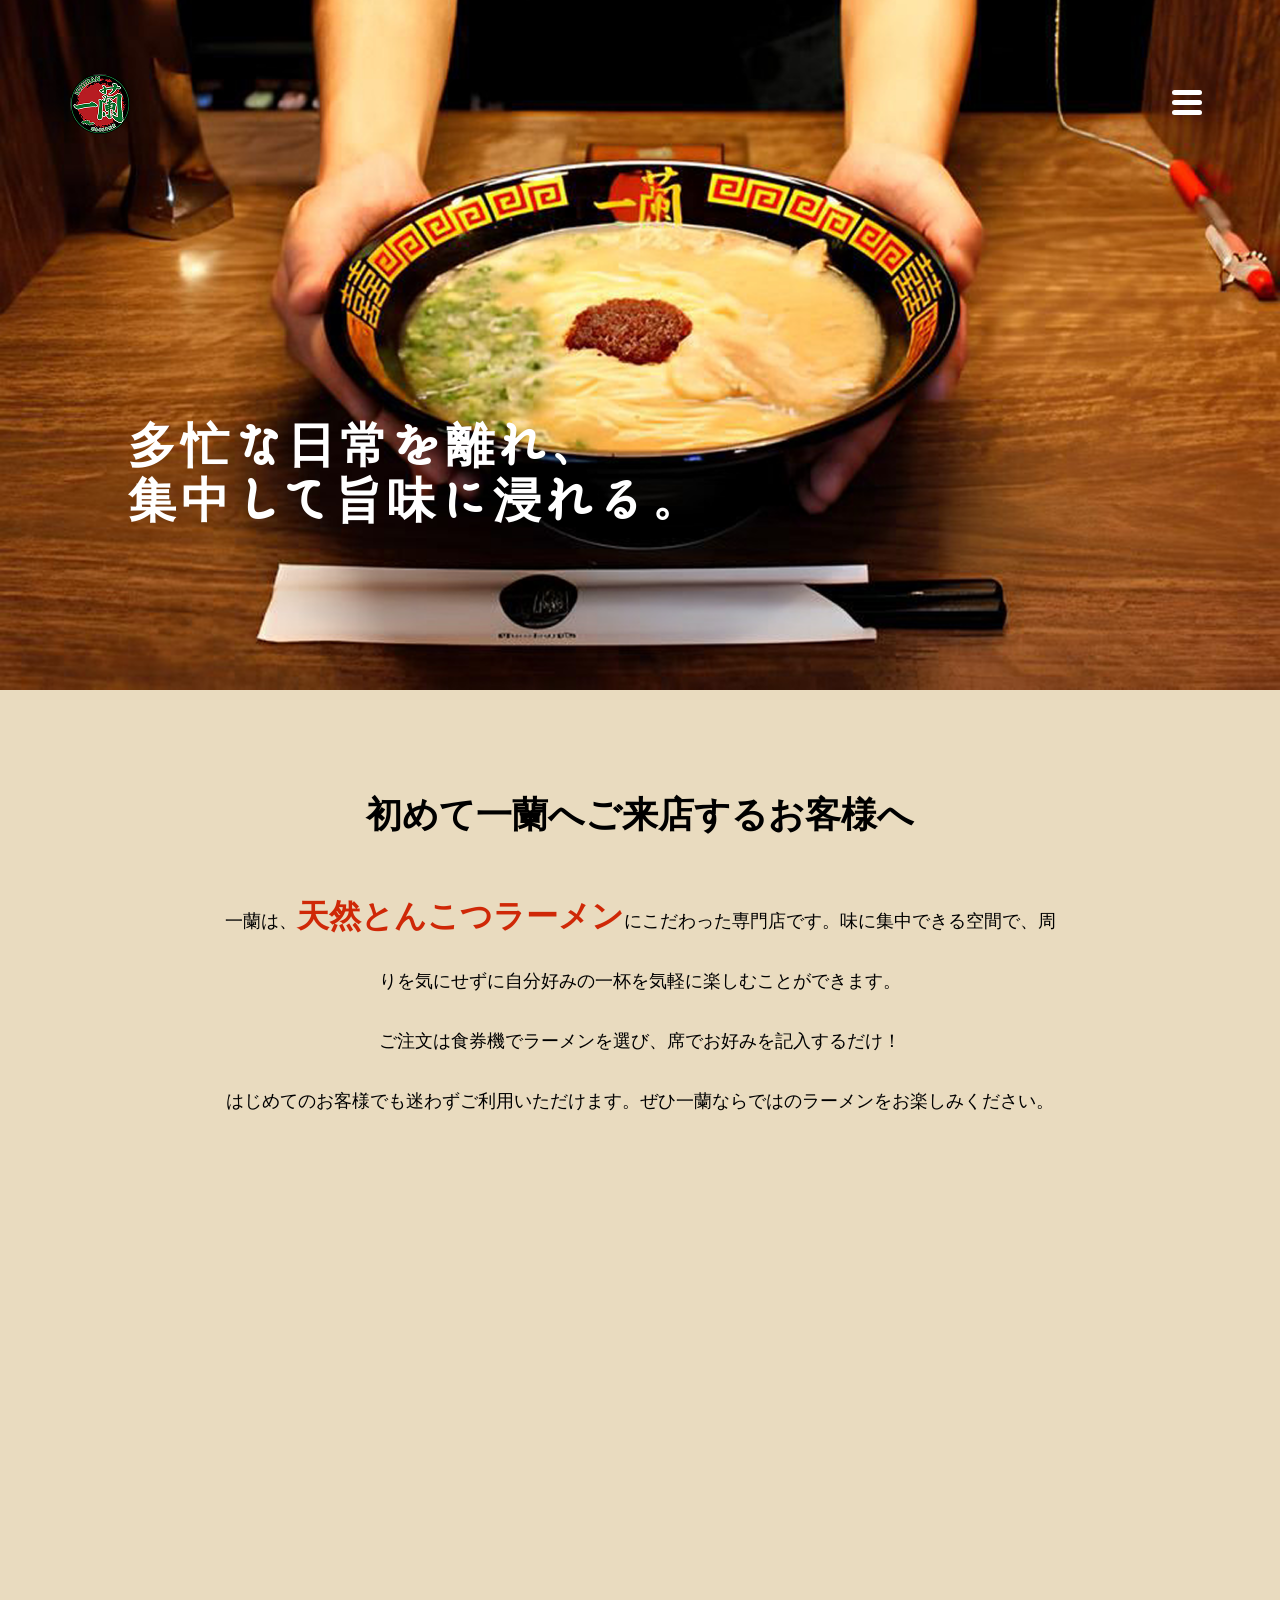
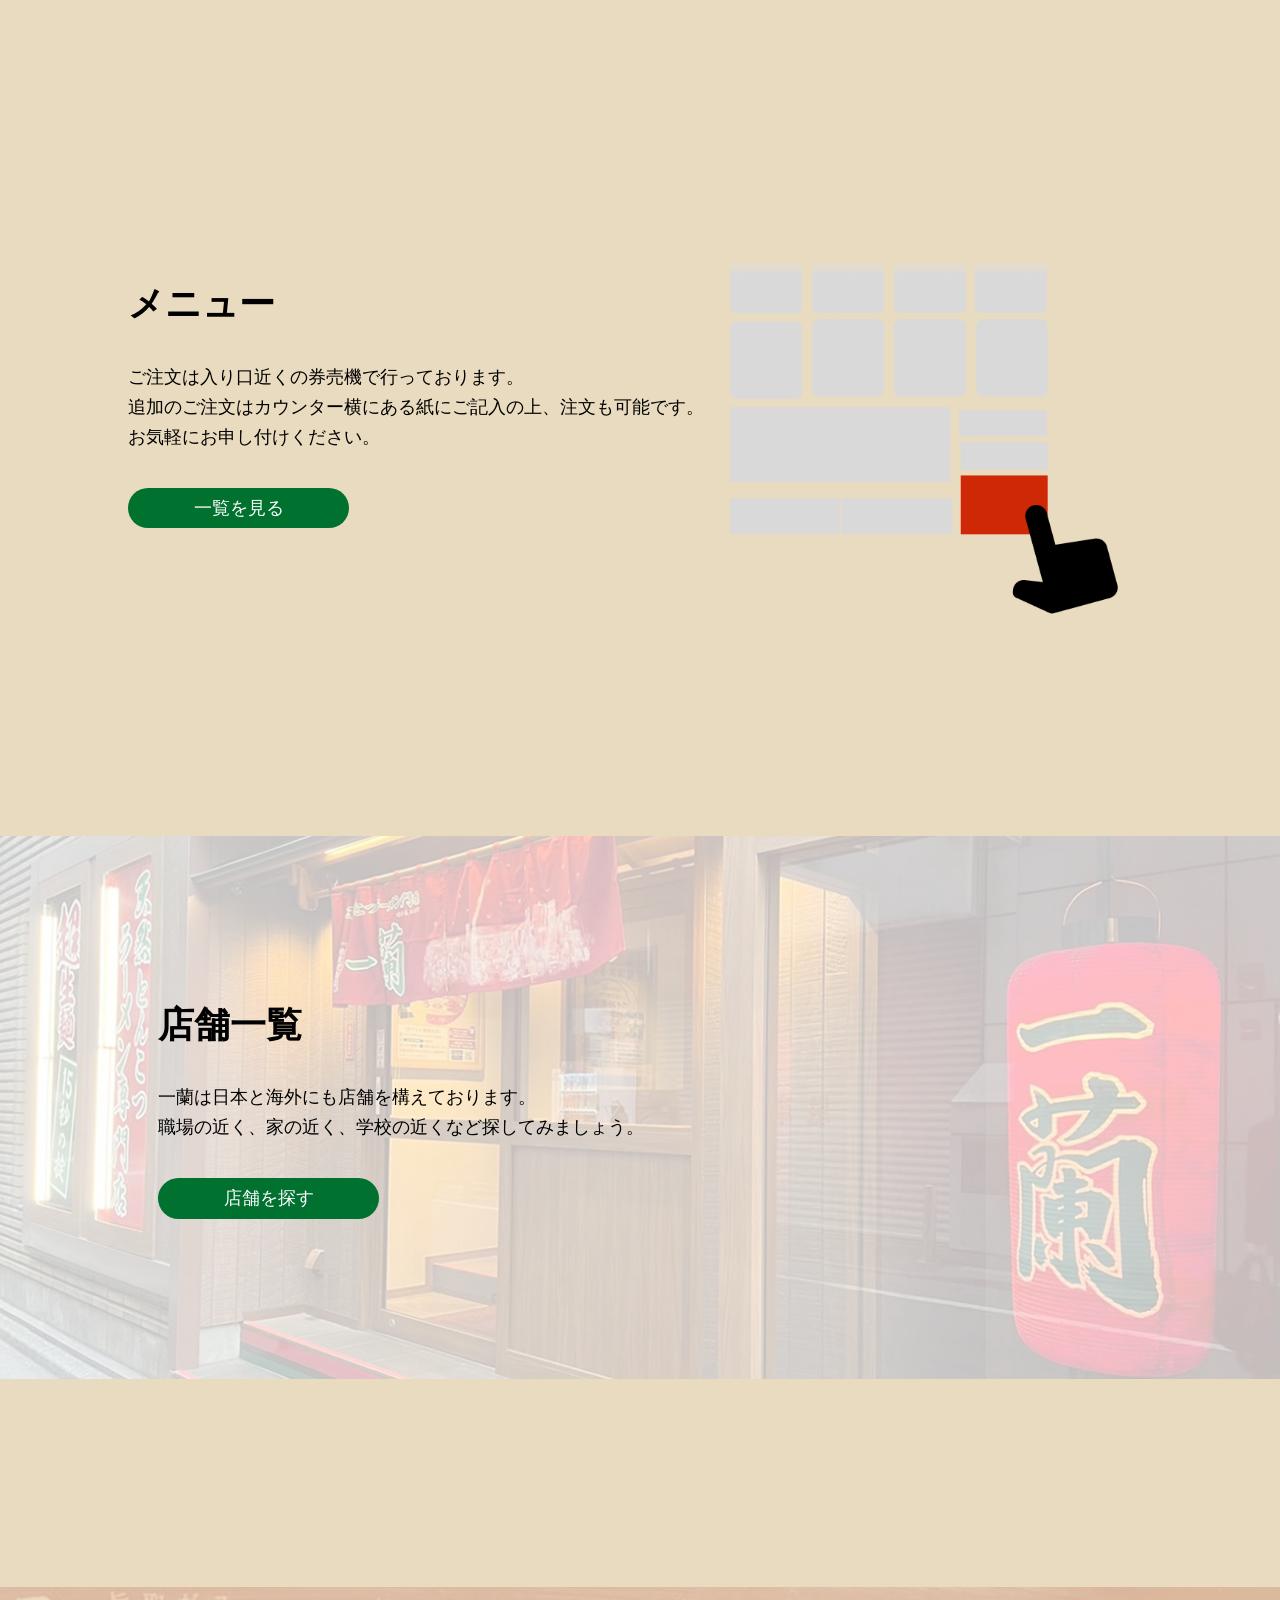
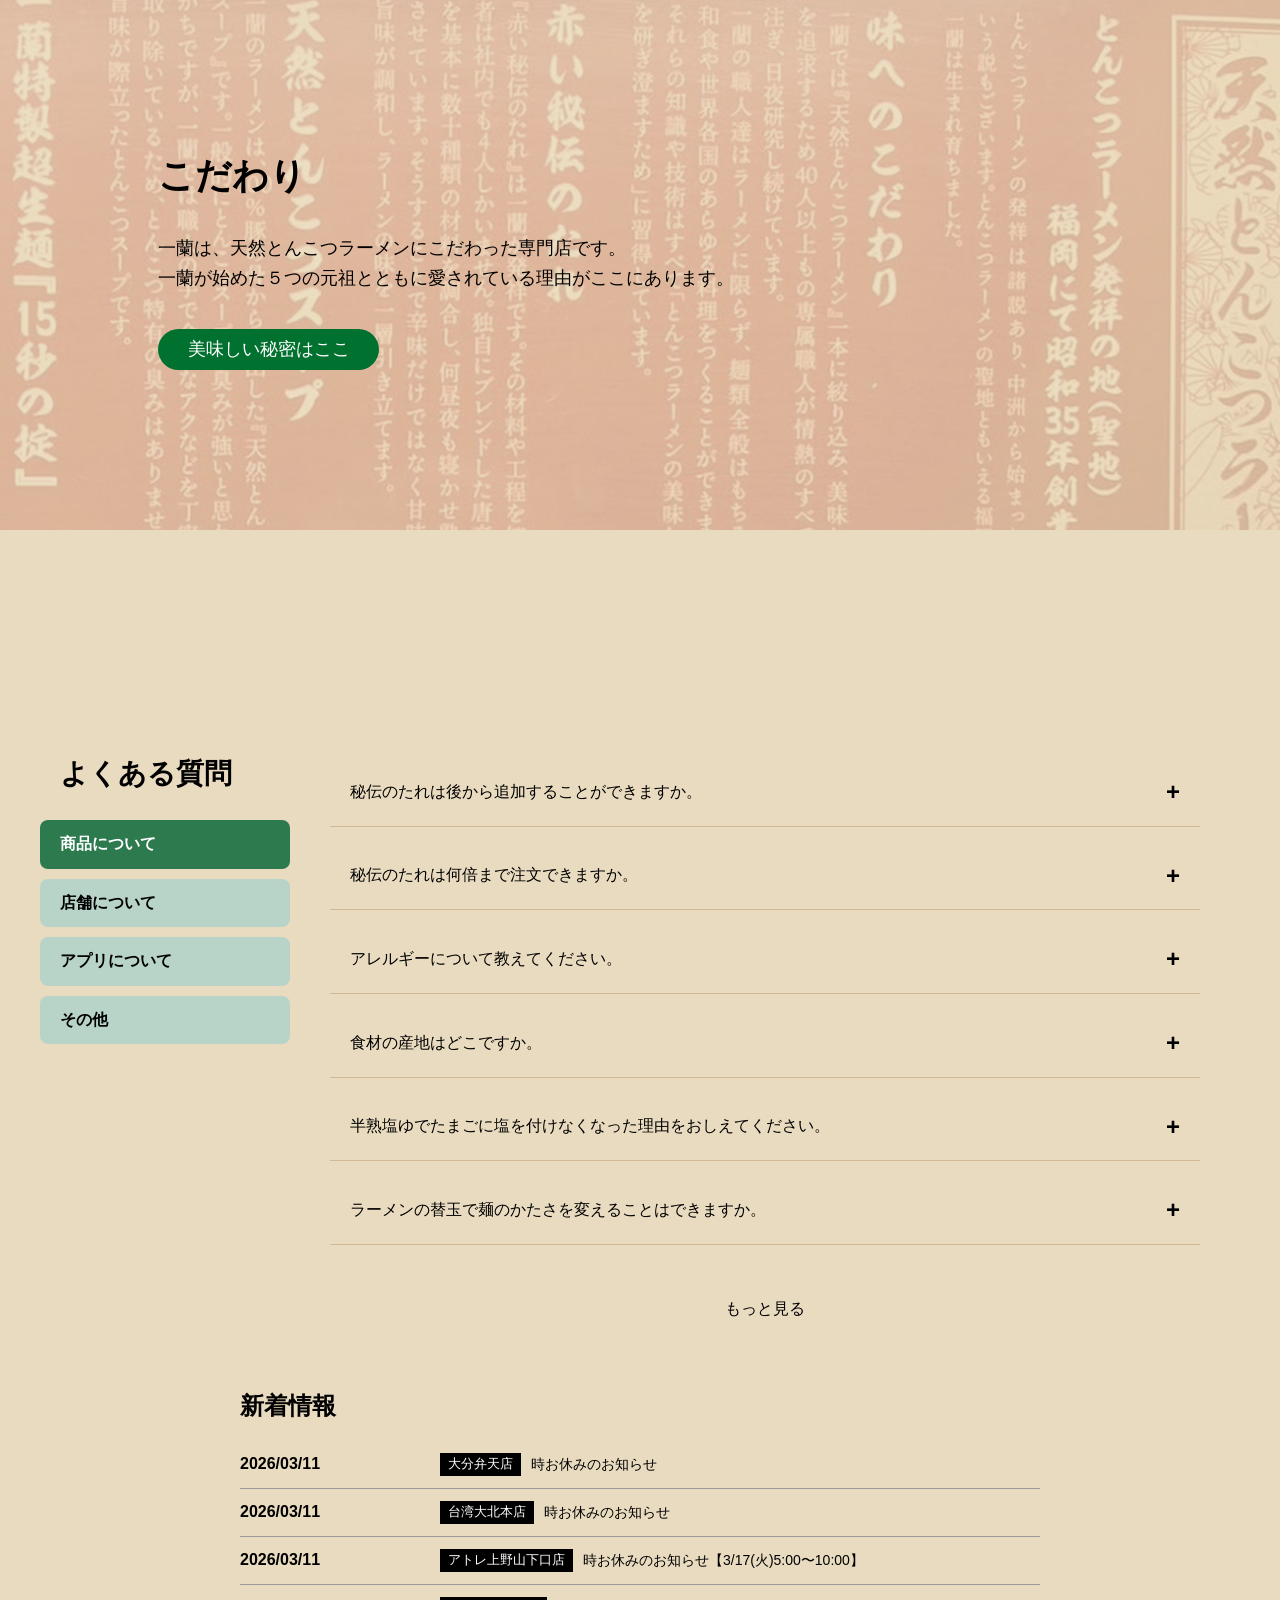
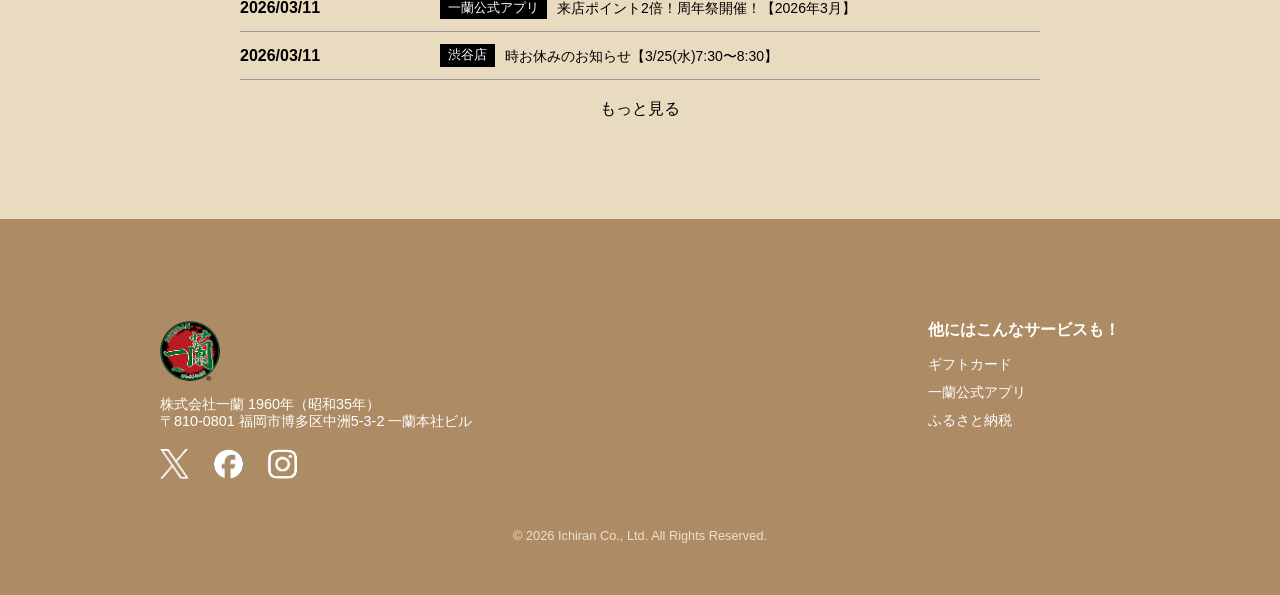
==== index.html @ 13111a85 "FAQセクションを追加し、よくある質問の項目を実装。新着情報セクションを追加。 CSSのスタイルを調整し、全体のデザインを改善。" ====
<!doctype html>
<html lang="ja">
  <head>
    <meta charset="UTF-8" />
    <meta name="viewport" content="width=device-width, initial-scale=1.0" />
    <title>一蘭</title>
    <link rel="stylesheet" href="css/main.css" />
    <link rel="stylesheet" href="css/destyle.css" />
    <link rel="stylesheet" href="css/common.css" />
    <script src="js/main.js" defer></script>
    <link
      href="https://fonts.googleapis.com/css2?family=Tsukimi+Rounded&display=swap"
      rel="stylesheet"
    />
  </head>

  <body>
    <header class="header-wrapper">
      <h1>
        <a href="index.html"><img src="img/Ellipse 14.png" alt="ロゴ" /></a>
      </h1>

      <div class="nav-warp">
        <button class="hamburger" id="hamburger" aria-label="メニューを開く">
          <span></span>
          <span></span>
          <span></span>
        </button>

        <nav class="nav" id="nav">
          <ul>
            <li><a href="#first">初めてのお客様へ</a></li>
            <li><a href="01menu/index.html">メニュー</a></li>
            <li><a href="02shop/index.html">店舗検索</a></li>
            <li><a href="04concept/index.html">こだわり</a></li>
            <li><a href="#question">よくある質問</a></li>
            <li><a href="#">新着情報</a></li>
          </ul>
        </nav>
      </div>
    </header>

    <main>
      <section class="fv">
        <img src="img/tempImageSHlapt 1.png" alt="背景画像" />
        <div class="ttl">
          <h1>多忙な日常を離れ、<br />集中して旨味に浸れる。</h1>
        </div>
      </section>

      <section id="first">
        <h2>初めて一蘭へご来店するお客様へ</h2>
        <p>
          一蘭は、<span>天然とんこつラーメン</span>にこだわった専門店です。味に集中できる空間で、周りを気にせずに自分好みの一杯を気軽に楽しむことができます。
        </p>
        <p>ご注文は食券機でラーメンを選び、席でお好みを記入するだけ！</p>
        <p>
          はじめてのお客様でも迷わずご利用いただけます。ぜひ一蘭ならではのラーメンをお楽しみください。
        </p>
      </section>

      <section class="movie">
        <iframe
          width="1455"
          height="818"
          src="https://www.youtube.com/embed/htTpQq34aHc"
          title="【一蘭公式】初めて一蘭へご来店のお客様へ【ご利用のご案内】"
          frameborder="0"
          allow="
            accelerometer;
            autoplay;
            clipboard-write;
            encrypted-media;
            gyroscope;
            picture-in-picture;
            web-share;
          "
          referrerpolicy="strict-origin-when-cross-origin"
          allowfullscreen
        ></iframe>
      </section>

      <section id="menu">
        <div class="menu-text">
          <h2>メニュー</h2>
          <p>
            ご注文は入り口近くの券売機で行っております。<br />
            追加のご注文はカウンター横にある紙にご記入の上、注文も可能です。
            お気軽にお申し付けください。
          </p>
          <button><a href="01menu/index.html">一覧を見る</a></button>
        </div>

        <div class="hands"></div>
      </section>

      <section class="shop">
        <div class="shop-img"></div>
        <div class="shop-text">
          <h2>店舗一覧</h2>
          <p>
            一蘭は日本と海外にも店舗を構えております。<br />
            職場の近く、家の近く、学校の近くなど探してみましょう。
          </p>
          <button><a href="02shop/index.html">店舗を探す</a></button>
        </div>
      </section>

      <section class="commitment">
        <div class="commitment-img"></div>
        <div class="commitment-text">
          <h2>こだわり</h2>
          <p>
            一蘭は、天然とんこつラーメンにこだわった専門店です。<br />
            一蘭が始めた５つの元祖とともに愛されている理由がここにあります。
          </p>
          <button><a href="04concept/index.html">美味しい秘密はここ</a></button>
        </div>
      </section>

      <section id="question">
        <div class="faq-section">
          <!-- 左側：カテゴリー -->
          <div class="faq-sidebar">
            <h2 class="faq-title">よくある質問</h2>
            <button class="category-btn active">商品について</button>
            <button class="category-btn inactive">店舗について</button>
            <button class="category-btn inactive">アプリについて</button>
            <button class="category-btn inactive">その他</button>
          </div>
          <div class="faq-content">
            <div class="faq-item">
              <button class="faq-question">
                <span>秘伝のたれは後から追加することができますか。</span>
                <span class="faq-icon">+</span>
              </button>
              <div class="faq-answer">
                <p>
                  はい、秘伝のたれは後から追加することができます。店員にお申し付けください。
                </p>
              </div>
            </div>

            <div class="faq-item">
              <button class="faq-question">
                <span>秘伝のたれは何倍まで注文できますか。</span>
                <span class="faq-icon">+</span>
              </button>
              <div class="faq-answer">
                <p>秘伝のたれは最大で5倍までご注文いただけます。</p>
              </div>
            </div>

            <div class="faq-item">
              <button class="faq-question">
                <span>アレルギーについて教えてください。</span>
                <span class="faq-icon">+</span>
              </button>
              <div class="faq-answer">
                <p>
                  アレルギー情報は店頭メニュー、または店員にお尋ねください。主なアレルゲンは小麦、卵、乳製品です。
                </p>
              </div>
            </div>

            <div class="faq-item">
              <button class="faq-question">
                <span>食材の産地はどこですか。</span>
                <span class="faq-icon">+</span>
              </button>
              <div class="faq-answer">
                <p>
                  国産の新鮮な食材を使用しております。詳しくは店員にお問い合わせください。
                </p>
              </div>
            </div>

            <div class="faq-item">
              <button class="faq-question">
                <span
                  >半熟塩ゆでたまごに塩を付けなくなった理由をおしえてください。</span
                >
                <span class="faq-icon">+</span>
              </button>
              <div class="faq-answer">
                <p>
                  お客様からのご要望により、より素材の味を楽しんでいただけるよう塩なしでご提供することになりました。
                </p>
              </div>
            </div>

            <div class="faq-item">
              <button class="faq-question">
                <span
                  >ラーメンの替玉で麺のかたさを変えることはできますか。</span
                >
                <span class="faq-icon">+</span>
              </button>
              <div class="faq-answer">
                <p>
                  はい、替玉の際に麺のかたさをお選びいただけます。ご注文時にお申し付けください。
                </p>
              </div>
            </div>

            <button class="more-btn">もっと見る</button>
          </div>
        </div>
      </section>

      <section class="news">
        <h2 class="news__title">新着情報</h2>

        <ul class="news__list">
          <li class="news__item">
            <div class="news__date">2026/03/11</div>

            <div class="news__content">
              <span class="news__store">大分弁天店</span>
              <span class="news__text">時お休みのお知らせ</span>
            </div>
          </li>

          <li class="news__item">
            <div class="news__date">2026/03/11</div>

            <div class="news__content">
              <span class="news__store">台湾大北本店</span>
              <span class="news__text">時お休みのお知らせ</span>
            </div>
          </li>

          <li class="news__item">
            <div class="news__date">2026/03/11</div>

            <div class="news__content">
              <span class="news__store">アトレ上野山下口店</span>
              <span class="news__text"
                >時お休みのお知らせ【3/17(火)5:00〜10:00】</span
              >
            </div>
          </li>

          <li class="news__item">
            <div class="news__date">2026/03/11</div>

            <div class="news__content">
              <span class="news__store">一蘭公式アプリ</span>
              <span class="news__text"
                >来店ポイント2倍！周年祭開催！【2026年3月】</span
              >
            </div>
          </li>

          <li class="news__item">
            <div class="news__date">2026/03/11</div>

            <div class="news__content">
              <span class="news__store">渋谷店</span>
              <span class="news__text"
                >時お休みのお知らせ【3/25(水)7:30〜8:30】</span
              >
            </div>
          </li>
        </ul>

        <div class="news__more">もっと見る</div>
      </section>
    </main>

    <footer class="main-footer">
      <div class="footer-inner">
        <div class="footer-logo-info">
          <img
            src="img/ichiran_logomark_r 1.png"
            alt="一蘭"
            class="footer-logo"
          />
          <p>
            株式会社一蘭 1960年（昭和35年）<br />〒810-0801
            福岡市博多区中洲5-3-2 一蘭本社ビル
          </p>
          <div class="sns-icons">
            <img src="img/SNSｓ.png" alt="SNSアイコン" />
          </div>
        </div>
        <div class="footer-links">
          <p class="links-title">他にはこんなサービスも！</p>
          <ul>
            <li><a href="#" target="_blank">ギフトカード</a></li>
            <li><a href="#" target="_blank">一蘭公式アプリ</a></li>
            <li><a href="#" target="_blank">ふるさと納税</a></li>
          </ul>
        </div>
      </div>
      <p class="copyright">© 2026 Ichiran Co., Ltd. All Rights Reserved.</p>
    </footer>
  </body>
</html>
---- css/main.css ----
* {
  margin: 0;
  padding: 0;
  box-sizing: border-box;
}

body {
  background-color: #e9dbbf;
  overflow-x: hidden;
}

.header-wrapper {
  position: absolute;
  top: 0;
  left: 0;
  width: 100%;
  z-index: 1000;
}

header {
  display: flex;
  justify-content: space-between;
  align-items: center;
  width: 100%;
  margin: 70px auto 0;
  padding: 0 70px;
  /* left: 50%;
  transform: translateX(-50%); */
}

header h1 {
  line-height: 1;
}

/* ハンバーガーボタン */
.hamburger {
  display: flex;
  flex-direction: column;
  gap: 5px;
  background: none;
  border: none;
  cursor: pointer;
  padding: 8px;
}

.hamburger span {
  display: block;
  width: 30px;
  height: 5px;
  background: #fff;
  transition: all 0.3s ease;
  border-radius: 50px;
}

/* 開いたときの × アニメーション */

.hamburger.open span:nth-child(1) {
  transform: translateY(12px) rotate(45deg);
}

.hamburger.open span:nth-child(2) {
  opacity: 0;
}

.hamburger.open span:nth-child(3) {
  transform: translateY(-8px) rotate(-45deg);
}

/* ナビゲーション（デフォルトは非表示） */
.nav {
  display: none;
  position: absolute; /* headerのレイアウトに影響させない */
  top: 100%;
  right: 0;
}
.nav.open {
  display: block;
}

.nav.open li {
  list-style-type: none;
}

.nav.open a {
  color: #fff;
  text-decoration: none;
}

/*-----------
ファーストビュー
-------------*/

.fv {
  position: relative;
}

.fv .ttl {
  top: 60%;
  left: 10%;
  position: absolute;
  font-family: "Tsukimi Rounded", sans-serif;
}

.fv .ttl h1 {
  font-size: 48px;
  color: #fff;
  letter-spacing: 5px;
}

.fv img {
  width: 100%;
}

#first {
  /* display: flex;
  flex-direction: column;
  align-items: center; */
  width: fit-content;
  margin: 105px auto;
  text-align: center;
}

#first h2 {
  font-family: "Noto Serif", serif;
  font-size: 36px;
  margin-bottom: 50px;
  text-align: center;
}

#first p {
  width: 100%;
  max-width: 840px;
  font-size: 18px;
  line-height: 60px;
  text-align: center;
}

#first p span {
  font-weight: bold;
  color: #cf2807;
  font-size: 32px;
  font-weight: bold;
}

.movie {
  width: 100%;
  display: flex;
  justify-content: center;
}

iframe {
  margin: 0 auto;
  width: 100%;
  max-width: 700px;
  height: 400px;
}

#menu {
  position: relative;
  display: flex;
  justify-content: space-between;
  margin: 200px auto;
  width: 100%;
  max-width: 1440px;
  height: 400px;
}

.hands {
  /* position: absolute;
  top: 50%; */

  width: 100%;
  max-width: 550px;
  height: 400px;
  background-image: url("../img/menuhand.png");
  background-size: contain;
  background-repeat: no-repeat;
}

#menu .menu-text {
  position: relative;
  display: flex;
  flex-direction: column;
  justify-content: center;
  gap: 36px;
  bottom: 30px;
  padding-left: 10%;
  /* position: absolute;
  display: flex;
  flex-direction: column;
  justify-content: center;
  gap: 36px;
  width: 100%;
  max-width: 580px;
  top: 50%;
  left: 32%;
  transform: translate(-50%, -50%); */
}

#menu .menu-text h2 {
  display: inline;
  font-family: "Noto Serif", serif;
  font-size: 36px;
}

#menu .menu-text p {
  font-size: 18px;
  line-height: 30px;
  width: 100%;
  max-width: 580px;
}

#menu .menu-text button {
  padding: 10px 20px;
  font-size: 18px;
  background-color: #00712f;
  color: #fff;
  width: 221px;
  border-radius: 50px;
  border: none;
  text-align: center;
}

#menu img {
  width: 100%;
  max-width: 550px;
}

.shop,
.commitment {
  position: relative;
  margin: 200px auto;
  justify-content: center;
  width: 100%;
  gap: 30px;
}

.shop-img,
.commitment-img {
  width: 100%;
  max-width: 1300px;
  height: 551px;
  background-image: url("../img/search.png");
  background-size: contain;
  background-repeat: no-repeat;
  margin: 0 auto;
}

.shop .shop-text,
.commitment .commitment-text {
  position: absolute;
  display: flex;
  flex-direction: column;
  justify-content: center;
  gap: 36px;
  width: 100%;
  max-width: 580px;
  top: 50%;
  left: 35%;
  transform: translate(-50%, -50%);
}

.shop .shop-text h2,
.commitment .commitment-text h2 {
  font-family: "Noto Serif", serif;
  font-size: 36px;
}

.shop .shop-text p,
.commitment .commitment-text p {
  font-size: 18px;
  line-height: 30px;
}

.shop .shop-text button,
.commitment .commitment-text button {
  padding: 10px 20px;
  font-size: 18px;
  background-color: #00712f;
  color: #fff;
  width: 221px;
  border-radius: 50px;
  border: none;
  text-align: center;
}

.commitment-img {
  background-image: url("../img/commitment.png");
}

.faq-section {
  max-width: 1200px;
  margin: 0 auto;
  display: grid;
  grid-template-columns: 250px 1fr;
  gap: 0;
}

/* 左側：カテゴリー */
.faq-sidebar {
  background: transparent;
  padding: 20px 0;
}

.faq-title {
  font-size: 28px;
  font-weight: bold;
  margin-bottom: 30px;
  padding-left: 20px;
  font-family: "Noto Serif", serif;
}

.category-btn {
  width: 100%;
  padding: 15px 20px;
  margin-bottom: 10px;
  border: none;
  background: #2d7a4f;
  color: white;
  font-size: 16px;
  font-weight: bold;
  cursor: pointer;
  text-align: left;
  border-radius: 8px;
  transition: all 0.3s;
}

.category-btn:hover {
  background: #246a43;
}

.category-btn.active {
  background: #2d7a4f;
}

.category-btn.inactive {
  background: #b8d4c8;
  color: #000;
}

/* 右側：質問リスト */
.faq-content {
  padding: 20px 40px;
}

.faq-item {
  margin-bottom: 15px;
  border-bottom: 1px solid #d4b896;
}

.faq-question {
  width: 100%;
  padding: 20px;
  background: transparent;
  border: none;
  text-align: left;
  font-size: 16px;
  cursor: pointer;
  display: flex;
  justify-content: space-between;
  align-items: center;
  transition: all 0.3s;
}

.faq-question:hover {
  background: rgba(255, 255, 255, 0.3);
}

.faq-icon {
  font-size: 24px;
  font-weight: bold;
  transition: transform 0.3s;
}

.faq-item.active .faq-icon {
  transform: rotate(45deg);
}

.faq-answer {
  max-height: 0;
  overflow: hidden;
  transition:
    max-height 0.3s ease-out,
    padding 0.3s ease-out;
  padding: 0 20px;
  background: rgba(255, 255, 255, 0.5);
  border-radius: 0 0 8px 8px;
}

.faq-item.active .faq-answer {
  max-height: 500px;
  padding: 20px;
}

.more-btn {
  display: block;
  margin: 40px auto 0;
  padding: 15px 60px;
  background: transparent;
  font-size: 16px;
  cursor: pointer;
  transition: all 0.3s;
}

.more-btn:hover {
  background: #333;
  color: white;
}

body {
  background: #e6d6b8;
  font-family: sans-serif;
}

.news {
  max-width: 800px;
  margin: 40px auto;
}

.news__title {
  font-family: "Noto Serif", serif;
  font-size: 24px;
  margin-bottom: 20px;
}

.news__list {
  list-style: none;
  padding: 0;
  margin: 0;
}

.news__item {
  display: flex;
  align-items: center;
  padding: 12px 0;
  border-bottom: 1px solid #999;
}

.news__date {
  width: 200px;
  font-weight: bold;
}

.news__content {
  display: flex;
  align-items: center;
  gap: 10px;
}

.news__tag {
  background: #e74c3c;
  color: #fff;
  font-size: 12px;
  padding: 2px 6px;
  border-radius: 3px;
}

.news__store {
  background: #000;
  color: #fff;
  padding: 4px 8px;
  font-size: 13px;
}

.news__text {
  font-size: 14px;
}

.news__more {
  text-align: center;
  margin-top: 20px;
  cursor: pointer;
}
---- css/destyle.css ----
/*! destyle.css v4.0.1 | MIT License | https://github.com/nicolas-cusan/destyle.css */

/* Reset box-model and set borders */
/* ============================================ */

*,
::before,
::after {
  box-sizing: border-box;
  border-style: solid;
  border-width: 0;
  min-width: 0;
}

/* Document */
/* ============================================ */

/**
 * 1. Correct the line height in all browsers.
 * 2. Prevent adjustments of font size after orientation changes in iOS.
 * 3. Remove gray overlay on links for iOS.
 */

html {
  line-height: 1.15; /* 1 */
  -webkit-text-size-adjust: 100%; /* 2 */
  -webkit-tap-highlight-color: transparent; /* 3*/
}

/* Sections */
/* ============================================ */

/**
 * Remove the margin in all browsers.
 */

body {
  margin: 0;
}

/**
 * Render the `main` element consistently in IE.
 */

main {
  display: block;
}

/* Vertical rhythm */
/* ============================================ */

p,
table,
blockquote,
address,
pre,
iframe,
form,
figure,
dl {
  margin: 0;
}

/* Headings */
/* ============================================ */

h1,
h2,
h3,
h4,
h5,
h6 {
  font-size: inherit;
  font-weight: inherit;
  margin: 0;
}

/* Lists (enumeration) */
/* ============================================ */

ul,
ol {
  margin: 0;
  padding: 0;
  list-style: none;
}

/* Lists (definition) */
/* ============================================ */

dt {
  font-weight: bold;
}

dd {
  margin-left: 0;
}

/* Grouping content */
/* ============================================ */

/**
 * 1. Add the correct box sizing in Firefox.
 * 2. Show the overflow in Edge and IE.
 */

hr {
  box-sizing: content-box; /* 1 */
  height: 0; /* 1 */
  overflow: visible; /* 2 */
  border-top-width: 1px;
  margin: 0;
  clear: both;
  color: inherit;
}

/**
 * 1. Correct the inheritance and scaling of font size in all browsers.
 * 2. Correct the odd `em` font sizing in all browsers.
 */

pre {
  font-family: monospace, monospace; /* 1 */
  font-size: inherit; /* 2 */
}

address {
  font-style: inherit;
}

/* Text-level semantics */
/* ============================================ */

/**
 * Remove the gray background on active links in IE 10.
 */

a {
  background-color: transparent;
  text-decoration: none;
  color: inherit;
}

/**
 * 1. Remove the bottom border in Chrome 57-
 * 2. Add the correct text decoration in Chrome, Edge, IE, Opera, and Safari.
 */

abbr[title] {
  text-decoration: underline dotted; /* 2 */
}

/**
 * Add the correct font weight in Chrome, Edge, and Safari.
 */

b,
strong {
  font-weight: bolder;
}

/**
 * 1. Correct the inheritance and scaling of font size in all browsers.
 * 2. Correct the odd `em` font sizing in all browsers.
 */

code,
kbd,
samp {
  font-family: monospace, monospace; /* 1 */
  font-size: inherit; /* 2 */
}

/**
 * Add the correct font size in all browsers.
 */

small {
  font-size: 80%;
}

/**
 * Prevent `sub` and `sup` elements from affecting the line height in
 * all browsers.
 */

sub,
sup {
  font-size: 75%;
  line-height: 0;
  position: relative;
  vertical-align: baseline;
}

sub {
  bottom: -0.25em;
}

sup {
  top: -0.5em;
}

/* Replaced content */
/* ============================================ */

/**
 * Prevent vertical alignment issues.
 */

svg,
img,
embed,
object,
iframe {
  vertical-align: bottom;
}

/* Forms */
/* ============================================ */

/**
 * Reset form fields to make them styleable.
 * 1. Make form elements stylable across systems iOS especially.
 * 2. Inherit text-transform from parent.
 */

button,
input,
optgroup,
select,
textarea {
  -webkit-appearance: none; /* 1 */
  appearance: none;
  vertical-align: middle;
  color: inherit;
  font: inherit;
  background: transparent;
  padding: 0;
  margin: 0;
  border-radius: 0;
  text-align: inherit;
  text-transform: inherit; /* 2 */
}

/**
 * Correct cursors for clickable elements.
 */

button,
[type="button"],
[type="reset"],
[type="submit"] {
  cursor: pointer;
}

button:disabled,
[type="button"]:disabled,
[type="reset"]:disabled,
[type="submit"]:disabled {
  cursor: default;
}

/**
 * Improve outlines for Firefox and unify style with input elements & buttons.
 */

:-moz-focusring {
  outline: auto;
}

select:disabled {
  opacity: inherit;
}

/**
 * Remove padding
 */

option {
  padding: 0;
}

/**
 * Reset to invisible
 */

fieldset {
  margin: 0;
  padding: 0;
  min-width: 0;
}

legend {
  padding: 0;
}

/**
 * Add the correct vertical alignment in Chrome, Firefox, and Opera.
 */

progress {
  vertical-align: baseline;
}

/**
 * Remove the default vertical scrollbar in IE 10+.
 */

textarea {
  overflow: auto;
}

/**
 * Correct the cursor style of increment and decrement buttons in Chrome.
 */

[type="number"]::-webkit-inner-spin-button,
[type="number"]::-webkit-outer-spin-button {
  height: auto;
}

/**
 * Correct the outline style in Safari.
 */

[type="search"] {
  outline-offset: -2px; /* 1 */
}

/**
 * Remove the inner padding in Chrome and Safari on macOS.
 */

[type="search"]::-webkit-search-decoration {
  -webkit-appearance: none;
}

/**
 * 1. Correct the inability to style clickable types in iOS and Safari.
 * 2. Fix font inheritance.
 */

::-webkit-file-upload-button {
  -webkit-appearance: button; /* 1 */
  font: inherit; /* 2 */
}



/**
 * Clickable labels
 */

label[for] {
  cursor: pointer;
}

/* Interactive */
/* ============================================ */

/*
 * Add the correct display in Edge, IE 10+, and Firefox.
 */

details {
  display: block;
}

/*
 * Add the correct display in all browsers.
 */

summary {
  display: list-item;
}

/*
 * Remove outline for editable content.
 */

[contenteditable]:focus {
  outline: auto;
}

/* Tables */
/* ============================================ */

/**
1. Correct table border color inheritance in all Chrome and Safari.
*/

table {
  border-color: inherit; /* 1 */
  border-collapse: collapse;
}

caption {
  text-align: left;
}

td,
th {
  vertical-align: top;
  padding: 0;
}

th {
  text-align: left;
  font-weight: bold;
}
---- css/common.css ----
/* フォント */
h1 {
    font-size: 64px;
    font-weight: bold;
}

h2 {
    font-size: 36px;
    font-weight: bold;
}

h3 {
    font-size: 24px;
    font-weight: bold;
}

p {
    font-size: 18px;
}

small {
    font-size: 16px;
}



/* --- フッター --- */

* {
  margin: 0;
  padding: 0;
  box-sizing: border-box;
}

body {
  background-color: #E9DBBF;
}

.header-wrapper {
  position: absolute;
  top: 0;
  left: 0;
  width: 100%;
  z-index: 1000;
}

header {
  display: flex;
  justify-content: space-between;
  align-items: center;
  width: 100%;
  margin: 70px auto 0;
  padding: 0 70px;
  /* left: 50%;
  transform: translateX(-50%); */
}

header h1 {
  line-height: 1;
}

/* ハンバーガーボタン */
.hamburger {
  display: flex;
  flex-direction: column;
  gap: 5px;
  background: none;
  border: none;
  cursor: pointer;
  padding: 8px;
}

.hamburger span {
  display: block;
  width: 30px;
  height: 5px;
  background: #fff;
  transition: all 0.3s ease;
  border-radius: 50px;
}

/* 開いたときの × アニメーション */

.hamburger.open span:nth-child(1) {
  transform: translateY(12px) rotate(45deg);
}

.hamburger.open span:nth-child(2) {
  opacity: 0;
}

.hamburger.open span:nth-child(3) {
  transform: translateY(-8px) rotate(-45deg);
}

/* ナビゲーション（デフォルトは非表示） */
.nav {
  display: none;
  position: absolute; /* headerのレイアウトに影響させない */
  top: 100%;
  right: 0;
}
.nav.open {
  display: block;
}

.nav.open li{
  list-style-type: none;
}

.nav.open a{
  color: #fff;
  text-decoration: none;
  
}

.main-footer {
    background-color: #ad8b65; /* フッターの茶色 */
    color: #fff;
    padding: 8% 5% 4%;
    margin-top: 100px;
    box-sizing: border-box;
}

.footer-inner {
    max-width: 1000px;
    margin: 0 auto;
    padding: 0 20px;
    display: flex;
    justify-content: space-between;
    flex-wrap: wrap;
}

.footer-logo {
    width: 60px; /* フッターロゴのサイズ調整 */
    height: auto;
    margin-bottom: 15px;
}

.footer-logo-info p {
    font-size: 0.9rem;
    margin-bottom: 20px;
}

.sns-icons img {
    height: 30px; /* SNSアイコンの高さ */
    width: auto;
}

.footer-links .links-title {
    font-size: 1rem;
    font-weight: bold;
    margin-bottom: 15px;
}

.footer-links ul {
    list-style: none;
    padding: 0;
    margin: 0;
}

.footer-links li {
    margin-bottom: 10px;
}

.footer-links a {
    color: #fff;
    text-decoration: none;
    font-size: 0.9rem;
    transition: opacity 0.3s;
}

.footer-links a:hover {
    opacity: 0.7;
}

.copyright {
    text-align: center;
    font-size: 0.8rem;
    margin-top: 50px;
    color: #eee0c8;
}
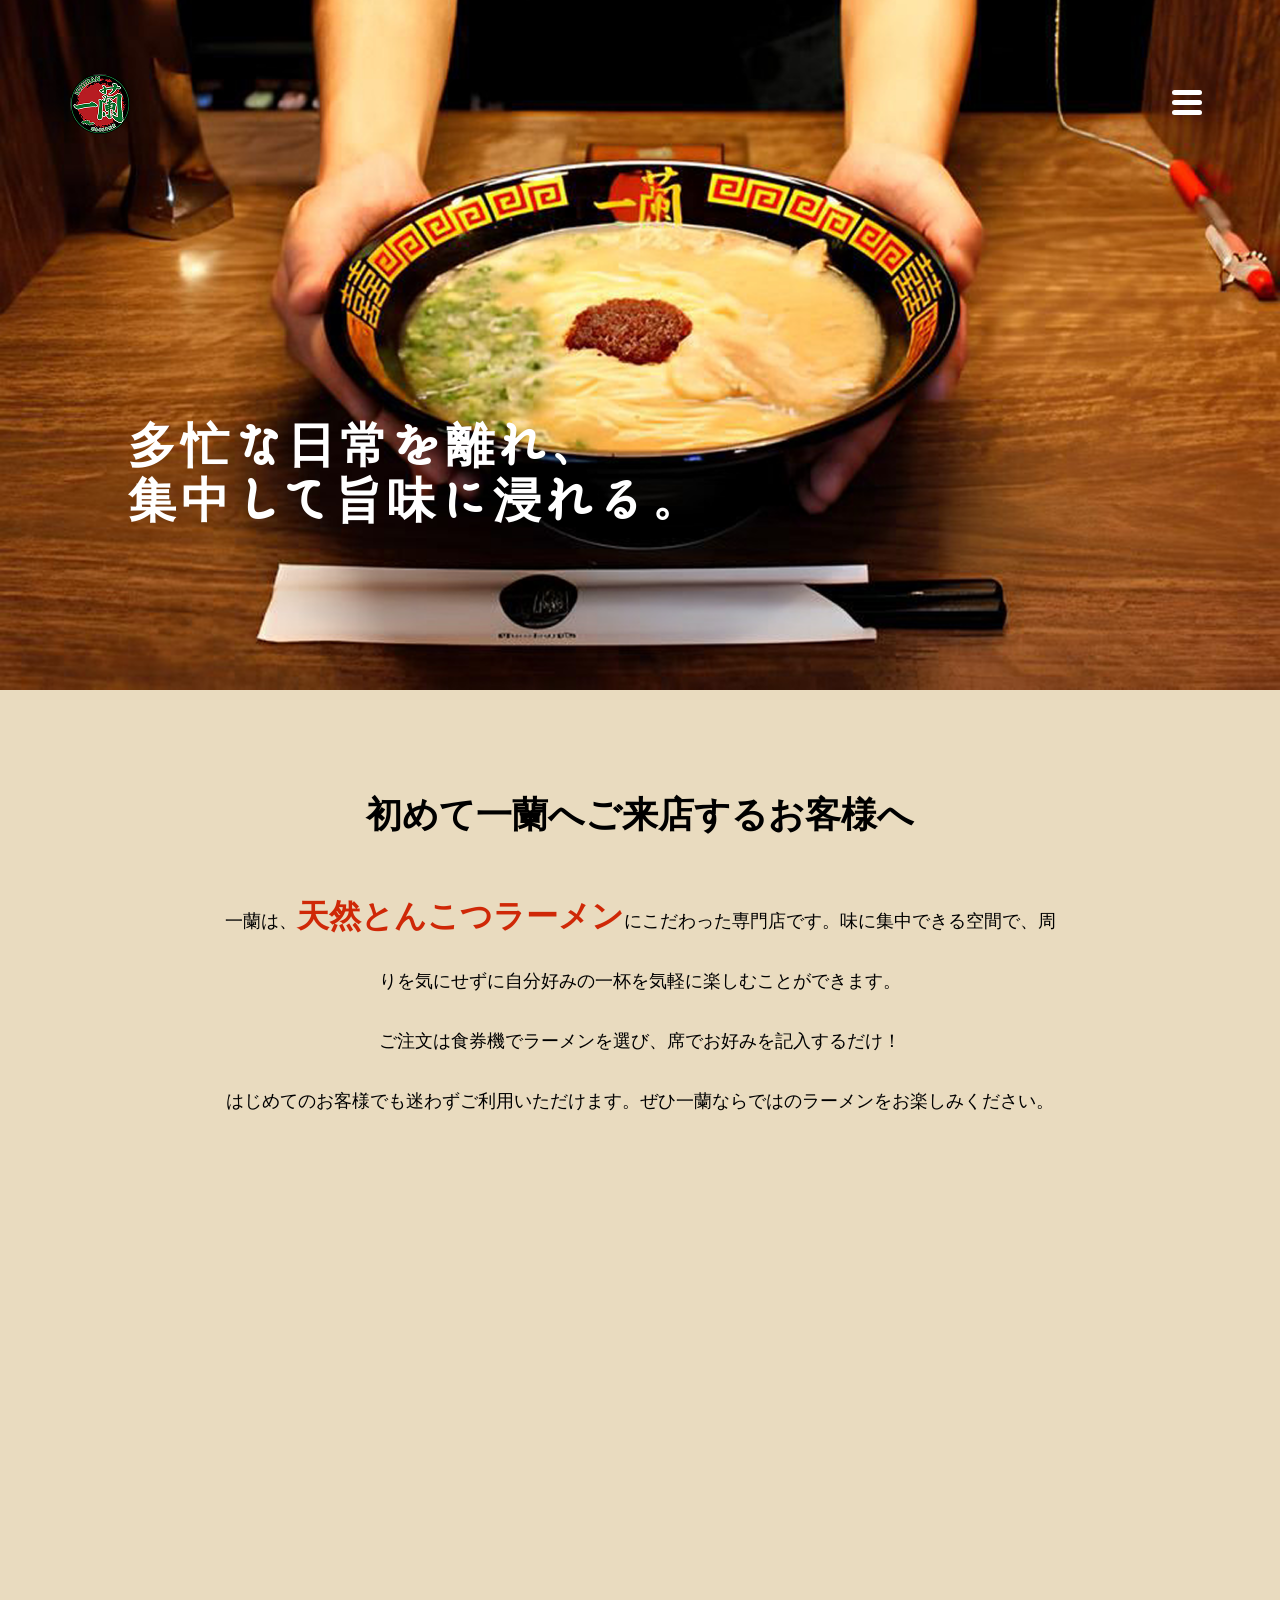
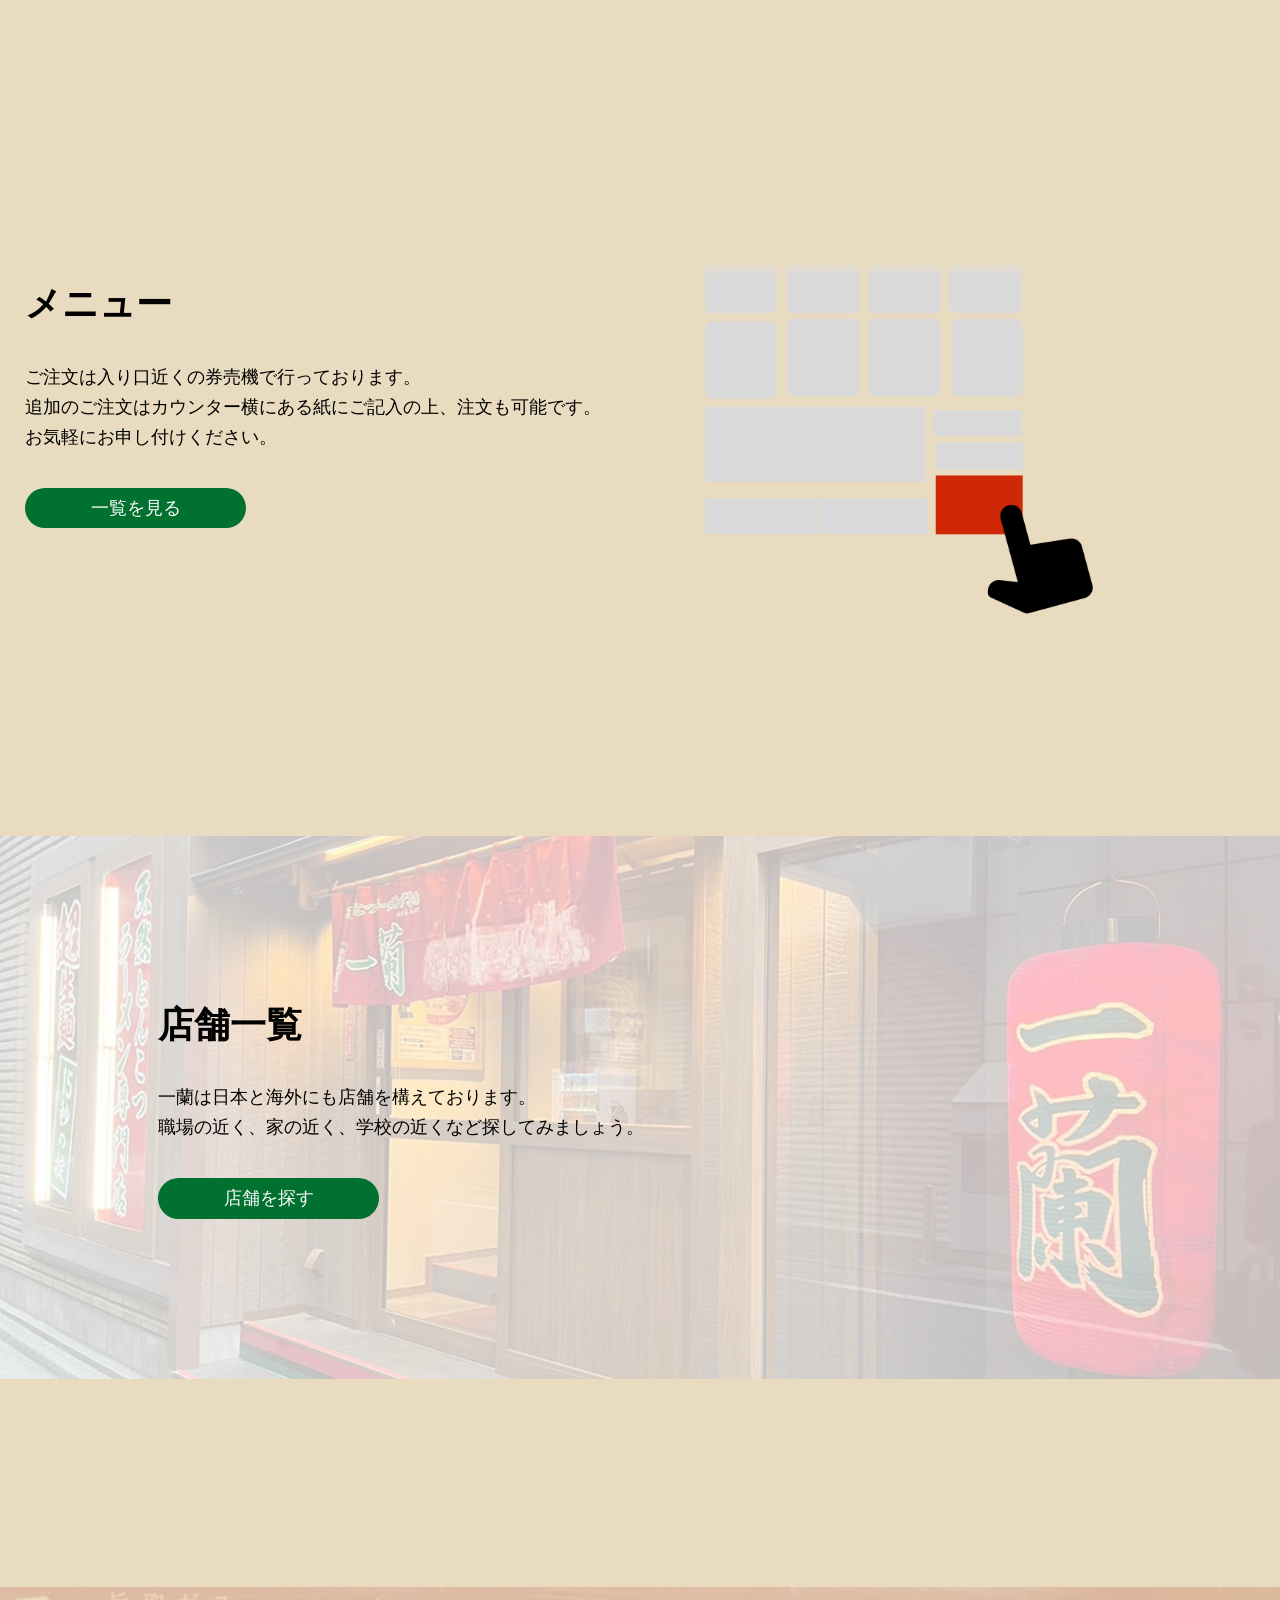
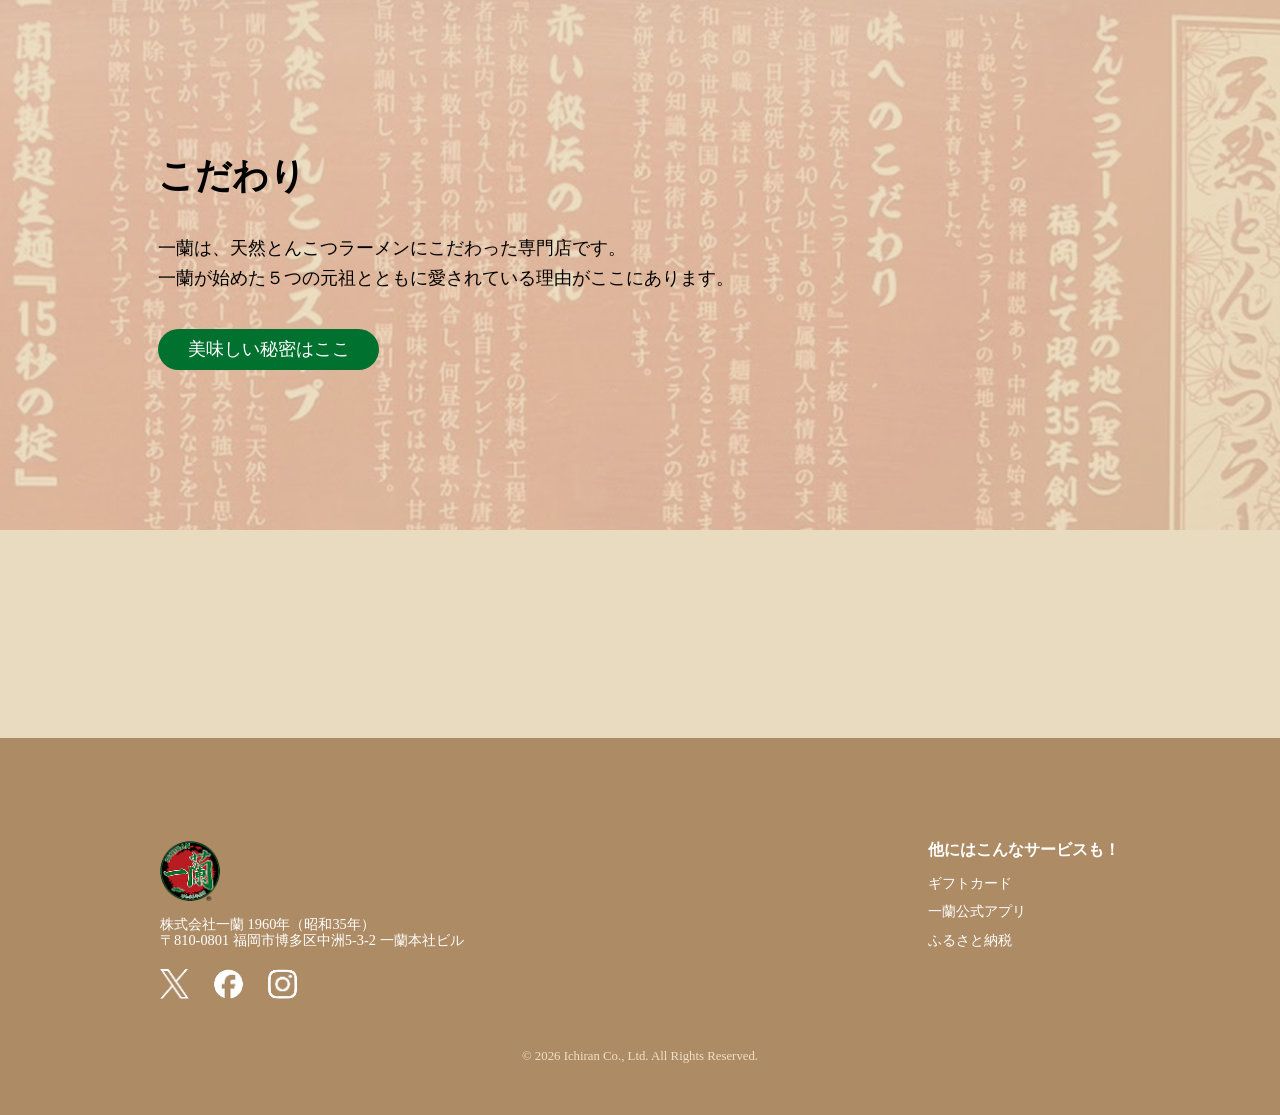
==== commit 74d13ed2: "Merge branch 'develop' into feature/store-detail" ====
--- a/index.html
+++ b/index.html
@@ -33,8 +33,8 @@
             <li><a href="01menu/index.html">メニュー</a></li>
             <li><a href="02shop/index.html">店舗検索</a></li>
             <li><a href="04concept/index.html">こだわり</a></li>
-            <li><a href="#question">よくある質問</a></li>
             <li><a href="#">新着情報</a></li>
+            <li><a href="#">よくある質問</a></li>
           </ul>
         </nav>
       </div>
@@ -117,155 +117,6 @@
           <button><a href="04concept/index.html">美味しい秘密はここ</a></button>
         </div>
       </section>
-
-      <section id="question">
-        <div class="faq-section">
-          <!-- 左側：カテゴリー -->
-          <div class="faq-sidebar">
-            <h2 class="faq-title">よくある質問</h2>
-            <button class="category-btn active">商品について</button>
-            <button class="category-btn inactive">店舗について</button>
-            <button class="category-btn inactive">アプリについて</button>
-            <button class="category-btn inactive">その他</button>
-          </div>
-          <div class="faq-content">
-            <div class="faq-item">
-              <button class="faq-question">
-                <span>秘伝のたれは後から追加することができますか。</span>
-                <span class="faq-icon">+</span>
-              </button>
-              <div class="faq-answer">
-                <p>
-                  はい、秘伝のたれは後から追加することができます。店員にお申し付けください。
-                </p>
-              </div>
-            </div>
-
-            <div class="faq-item">
-              <button class="faq-question">
-                <span>秘伝のたれは何倍まで注文できますか。</span>
-                <span class="faq-icon">+</span>
-              </button>
-              <div class="faq-answer">
-                <p>秘伝のたれは最大で5倍までご注文いただけます。</p>
-              </div>
-            </div>
-
-            <div class="faq-item">
-              <button class="faq-question">
-                <span>アレルギーについて教えてください。</span>
-                <span class="faq-icon">+</span>
-              </button>
-              <div class="faq-answer">
-                <p>
-                  アレルギー情報は店頭メニュー、または店員にお尋ねください。主なアレルゲンは小麦、卵、乳製品です。
-                </p>
-              </div>
-            </div>
-
-            <div class="faq-item">
-              <button class="faq-question">
-                <span>食材の産地はどこですか。</span>
-                <span class="faq-icon">+</span>
-              </button>
-              <div class="faq-answer">
-                <p>
-                  国産の新鮮な食材を使用しております。詳しくは店員にお問い合わせください。
-                </p>
-              </div>
-            </div>
-
-            <div class="faq-item">
-              <button class="faq-question">
-                <span
-                  >半熟塩ゆでたまごに塩を付けなくなった理由をおしえてください。</span
-                >
-                <span class="faq-icon">+</span>
-              </button>
-              <div class="faq-answer">
-                <p>
-                  お客様からのご要望により、より素材の味を楽しんでいただけるよう塩なしでご提供することになりました。
-                </p>
-              </div>
-            </div>
-
-            <div class="faq-item">
-              <button class="faq-question">
-                <span
-                  >ラーメンの替玉で麺のかたさを変えることはできますか。</span
-                >
-                <span class="faq-icon">+</span>
-              </button>
-              <div class="faq-answer">
-                <p>
-                  はい、替玉の際に麺のかたさをお選びいただけます。ご注文時にお申し付けください。
-                </p>
-              </div>
-            </div>
-
-            <button class="more-btn">もっと見る</button>
-          </div>
-        </div>
-      </section>
-
-      <section class="news">
-        <h2 class="news__title">新着情報</h2>
-
-        <ul class="news__list">
-          <li class="news__item">
-            <div class="news__date">2026/03/11</div>
-
-            <div class="news__content">
-              <span class="news__store">大分弁天店</span>
-              <span class="news__text">時お休みのお知らせ</span>
-            </div>
-          </li>
-
-          <li class="news__item">
-            <div class="news__date">2026/03/11</div>
-
-            <div class="news__content">
-              <span class="news__store">台湾大北本店</span>
-              <span class="news__text">時お休みのお知らせ</span>
-            </div>
-          </li>
-
-          <li class="news__item">
-            <div class="news__date">2026/03/11</div>
-
-            <div class="news__content">
-              <span class="news__store">アトレ上野山下口店</span>
-              <span class="news__text"
-                >時お休みのお知らせ【3/17(火)5:00〜10:00】</span
-              >
-            </div>
-          </li>
-
-          <li class="news__item">
-            <div class="news__date">2026/03/11</div>
-
-            <div class="news__content">
-              <span class="news__store">一蘭公式アプリ</span>
-              <span class="news__text"
-                >来店ポイント2倍！周年祭開催！【2026年3月】</span
-              >
-            </div>
-          </li>
-
-          <li class="news__item">
-            <div class="news__date">2026/03/11</div>
-
-            <div class="news__content">
-              <span class="news__store">渋谷店</span>
-              <span class="news__text"
-                >時お休みのお知らせ【3/25(水)7:30〜8:30】</span
-              >
-            </div>
-          </li>
-        </ul>
-
-        <div class="news__more">もっと見る</div>
-      </section>
     </main>
 
     <footer class="main-footer">
--- a/css/main.css
+++ b/css/main.css
@@ -5,7 +5,7 @@
 }
 
 body {
-  background-color: #e9dbbf;
+  background-color: #E9DBBF;
   overflow-x: hidden;
 }
 
@@ -66,6 +66,7 @@
   transform: translateY(-8px) rotate(-45deg);
 }
 
+
 /* ナビゲーション（デフォルトは非表示） */
 .nav {
   display: none;
@@ -77,13 +78,14 @@
   display: block;
 }
 
-.nav.open li {
+.nav.open li{
   list-style-type: none;
 }
 
-.nav.open a {
+.nav.open a{
   color: #fff;
   text-decoration: none;
+  
 }
 
 /*-----------
@@ -98,7 +100,7 @@
   top: 60%;
   left: 10%;
   position: absolute;
-  font-family: "Tsukimi Rounded", sans-serif;
+  font-family: 'Tsukimi Rounded', sans-serif;
 }
 
 .fv .ttl h1 {
@@ -121,7 +123,7 @@
 }
 
 #first h2 {
-  font-family: "Noto Serif", serif;
+  font-family: 'Noto Serif', serif;
   font-size: 36px;
   margin-bottom: 50px;
   text-align: center;
@@ -137,7 +139,7 @@
 
 #first p span {
   font-weight: bold;
-  color: #cf2807;
+  color: #CF2807;
   font-size: 32px;
   font-weight: bold;
 }
@@ -155,26 +157,29 @@
   height: 400px;
 }
 
-#menu {
+#menu{
   position: relative;
   display: flex;
-  justify-content: space-between;
+  justify-content: center;
   margin: 200px auto;
   width: 100%;
   max-width: 1440px;
   height: 400px;
+  gap: 100px;
+
 }
 
 .hands {
+  
   /* position: absolute;
   top: 50%; */
-
-  width: 100%;
-  max-width: 550px;
-  height: 400px;
-  background-image: url("../img/menuhand.png");
-  background-size: contain;
-  background-repeat: no-repeat;
+  
+    width: 100%;
+    max-width: 550px;
+    height: 400px;
+    background-image: url('../img/menuhand.png');
+    background-size: contain;
+    background-repeat: no-repeat;
 }
 
 #menu .menu-text {
@@ -184,7 +189,6 @@
   justify-content: center;
   gap: 36px;
   bottom: 30px;
-  padding-left: 10%;
   /* position: absolute;
   display: flex;
   flex-direction: column;
@@ -199,7 +203,7 @@
 
 #menu .menu-text h2 {
   display: inline;
-  font-family: "Noto Serif", serif;
+  font-family: 'Noto Serif', serif;
   font-size: 36px;
 }
 
@@ -208,12 +212,13 @@
   line-height: 30px;
   width: 100%;
   max-width: 580px;
+  
 }
 
 #menu .menu-text button {
   padding: 10px 20px;
   font-size: 18px;
-  background-color: #00712f;
+  background-color: #00712F;
   color: #fff;
   width: 221px;
   border-radius: 50px;
@@ -226,28 +231,26 @@
   max-width: 550px;
 }
 
-.shop,
-.commitment {
-  position: relative;
+.shop, .commitment {
+    position: relative;
   margin: 200px auto;
   justify-content: center;
   width: 100%;
   gap: 30px;
 }
 
-.shop-img,
-.commitment-img {
-  width: 100%;
-  max-width: 1300px;
-  height: 551px;
-  background-image: url("../img/search.png");
-  background-size: contain;
-  background-repeat: no-repeat;
-  margin: 0 auto;
-}
-
-.shop .shop-text,
-.commitment .commitment-text {
+.shop-img, .commitment-img {
+   
+    width: 100%;
+    max-width: 1300px;
+    height: 551px;
+    background-image: url('../img/search.png');
+    background-size: contain;
+    background-repeat: no-repeat;
+    margin: 0 auto;
+}
+
+.shop .shop-text, .commitment .commitment-text {
   position: absolute;
   display: flex;
   flex-direction: column;
@@ -260,23 +263,20 @@
   transform: translate(-50%, -50%);
 }
 
-.shop .shop-text h2,
-.commitment .commitment-text h2 {
-  font-family: "Noto Serif", serif;
+.shop .shop-text h2, .commitment .commitment-text h2 {
+  font-family: 'Noto Serif', serif;
   font-size: 36px;
 }
 
-.shop .shop-text p,
-.commitment .commitment-text p {
+.shop .shop-text p, .commitment .commitment-text p {
   font-size: 18px;
   line-height: 30px;
 }
 
-.shop .shop-text button,
-.commitment .commitment-text button {
+.shop .shop-text button, .commitment .commitment-text button {
   padding: 10px 20px;
   font-size: 18px;
-  background-color: #00712f;
+  background-color: #00712F;
   color: #fff;
   width: 221px;
   border-radius: 50px;
@@ -285,189 +285,12 @@
 }
 
 .commitment-img {
-  background-image: url("../img/commitment.png");
-}
-
-.faq-section {
-  max-width: 1200px;
-  margin: 0 auto;
-  display: grid;
-  grid-template-columns: 250px 1fr;
-  gap: 0;
-}
-
-/* 左側：カテゴリー */
-.faq-sidebar {
-  background: transparent;
-  padding: 20px 0;
-}
-
-.faq-title {
-  font-size: 28px;
-  font-weight: bold;
-  margin-bottom: 30px;
-  padding-left: 20px;
-  font-family: "Noto Serif", serif;
-}
-
-.category-btn {
-  width: 100%;
-  padding: 15px 20px;
-  margin-bottom: 10px;
-  border: none;
-  background: #2d7a4f;
-  color: white;
-  font-size: 16px;
-  font-weight: bold;
-  cursor: pointer;
-  text-align: left;
-  border-radius: 8px;
-  transition: all 0.3s;
-}
-
-.category-btn:hover {
-  background: #246a43;
-}
-
-.category-btn.active {
-  background: #2d7a4f;
-}
-
-.category-btn.inactive {
-  background: #b8d4c8;
-  color: #000;
-}
-
-/* 右側：質問リスト */
-.faq-content {
-  padding: 20px 40px;
-}
-
-.faq-item {
-  margin-bottom: 15px;
-  border-bottom: 1px solid #d4b896;
-}
-
-.faq-question {
-  width: 100%;
-  padding: 20px;
-  background: transparent;
-  border: none;
-  text-align: left;
-  font-size: 16px;
-  cursor: pointer;
-  display: flex;
-  justify-content: space-between;
-  align-items: center;
-  transition: all 0.3s;
-}
-
-.faq-question:hover {
-  background: rgba(255, 255, 255, 0.3);
-}
-
-.faq-icon {
-  font-size: 24px;
-  font-weight: bold;
-  transition: transform 0.3s;
-}
-
-.faq-item.active .faq-icon {
-  transform: rotate(45deg);
-}
-
-.faq-answer {
-  max-height: 0;
-  overflow: hidden;
-  transition:
-    max-height 0.3s ease-out,
-    padding 0.3s ease-out;
-  padding: 0 20px;
-  background: rgba(255, 255, 255, 0.5);
-  border-radius: 0 0 8px 8px;
-}
-
-.faq-item.active .faq-answer {
-  max-height: 500px;
-  padding: 20px;
-}
-
-.more-btn {
-  display: block;
-  margin: 40px auto 0;
-  padding: 15px 60px;
-  background: transparent;
-  font-size: 16px;
-  cursor: pointer;
-  transition: all 0.3s;
-}
-
-.more-btn:hover {
-  background: #333;
-  color: white;
-}
-
-body {
-  background: #e6d6b8;
-  font-family: sans-serif;
-}
-
-.news {
-  max-width: 800px;
-  margin: 40px auto;
-}
-
-.news__title {
-  font-family: "Noto Serif", serif;
-  font-size: 24px;
-  margin-bottom: 20px;
-}
-
-.news__list {
-  list-style: none;
-  padding: 0;
-  margin: 0;
-}
-
-.news__item {
-  display: flex;
-  align-items: center;
-  padding: 12px 0;
-  border-bottom: 1px solid #999;
-}
-
-.news__date {
-  width: 200px;
-  font-weight: bold;
-}
-
-.news__content {
-  display: flex;
-  align-items: center;
-  gap: 10px;
-}
-
-.news__tag {
-  background: #e74c3c;
-  color: #fff;
-  font-size: 12px;
-  padding: 2px 6px;
-  border-radius: 3px;
-}
-
-.news__store {
-  background: #000;
-  color: #fff;
-  padding: 4px 8px;
-  font-size: 13px;
-}
-
-.news__text {
-  font-size: 14px;
-}
-
-.news__more {
-  text-align: center;
-  margin-top: 20px;
-  cursor: pointer;
-}
+    background-image: url('../img/commitment.png');
+}
+
+
+
+
+
+
+
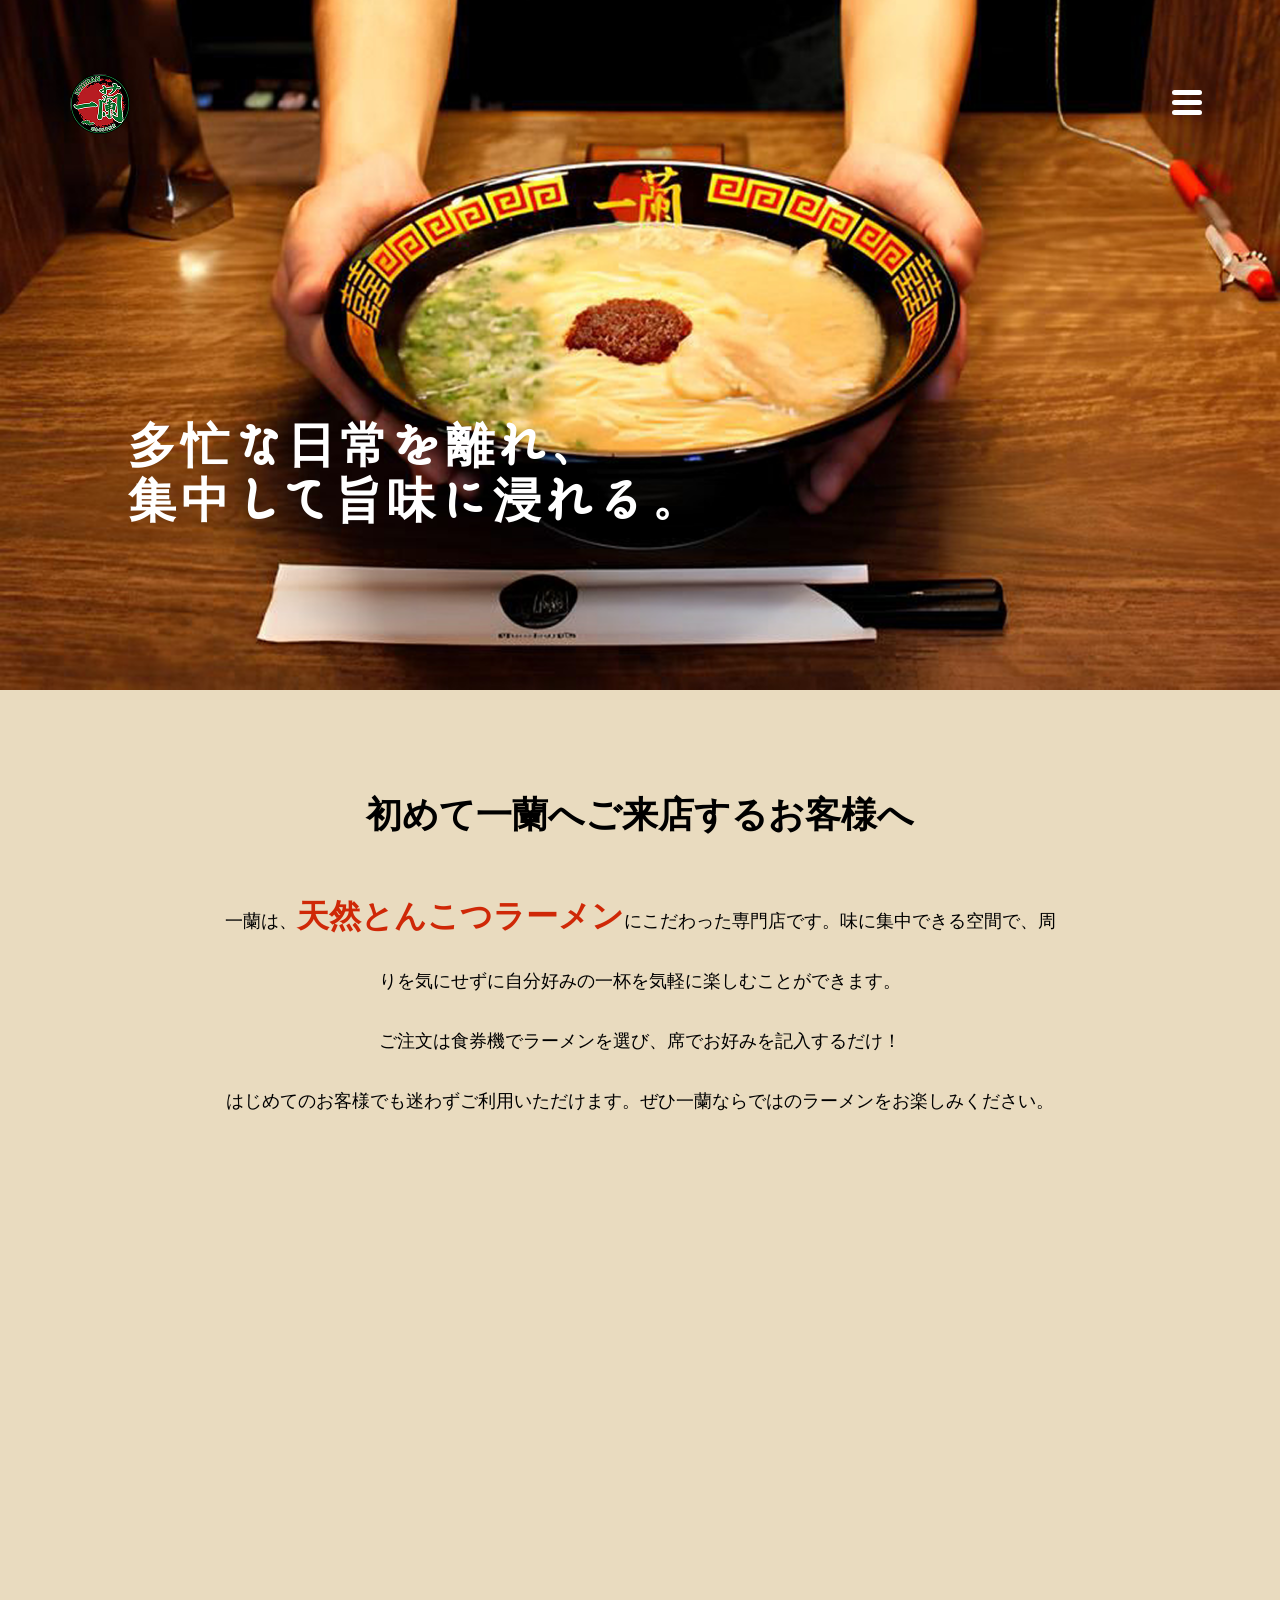
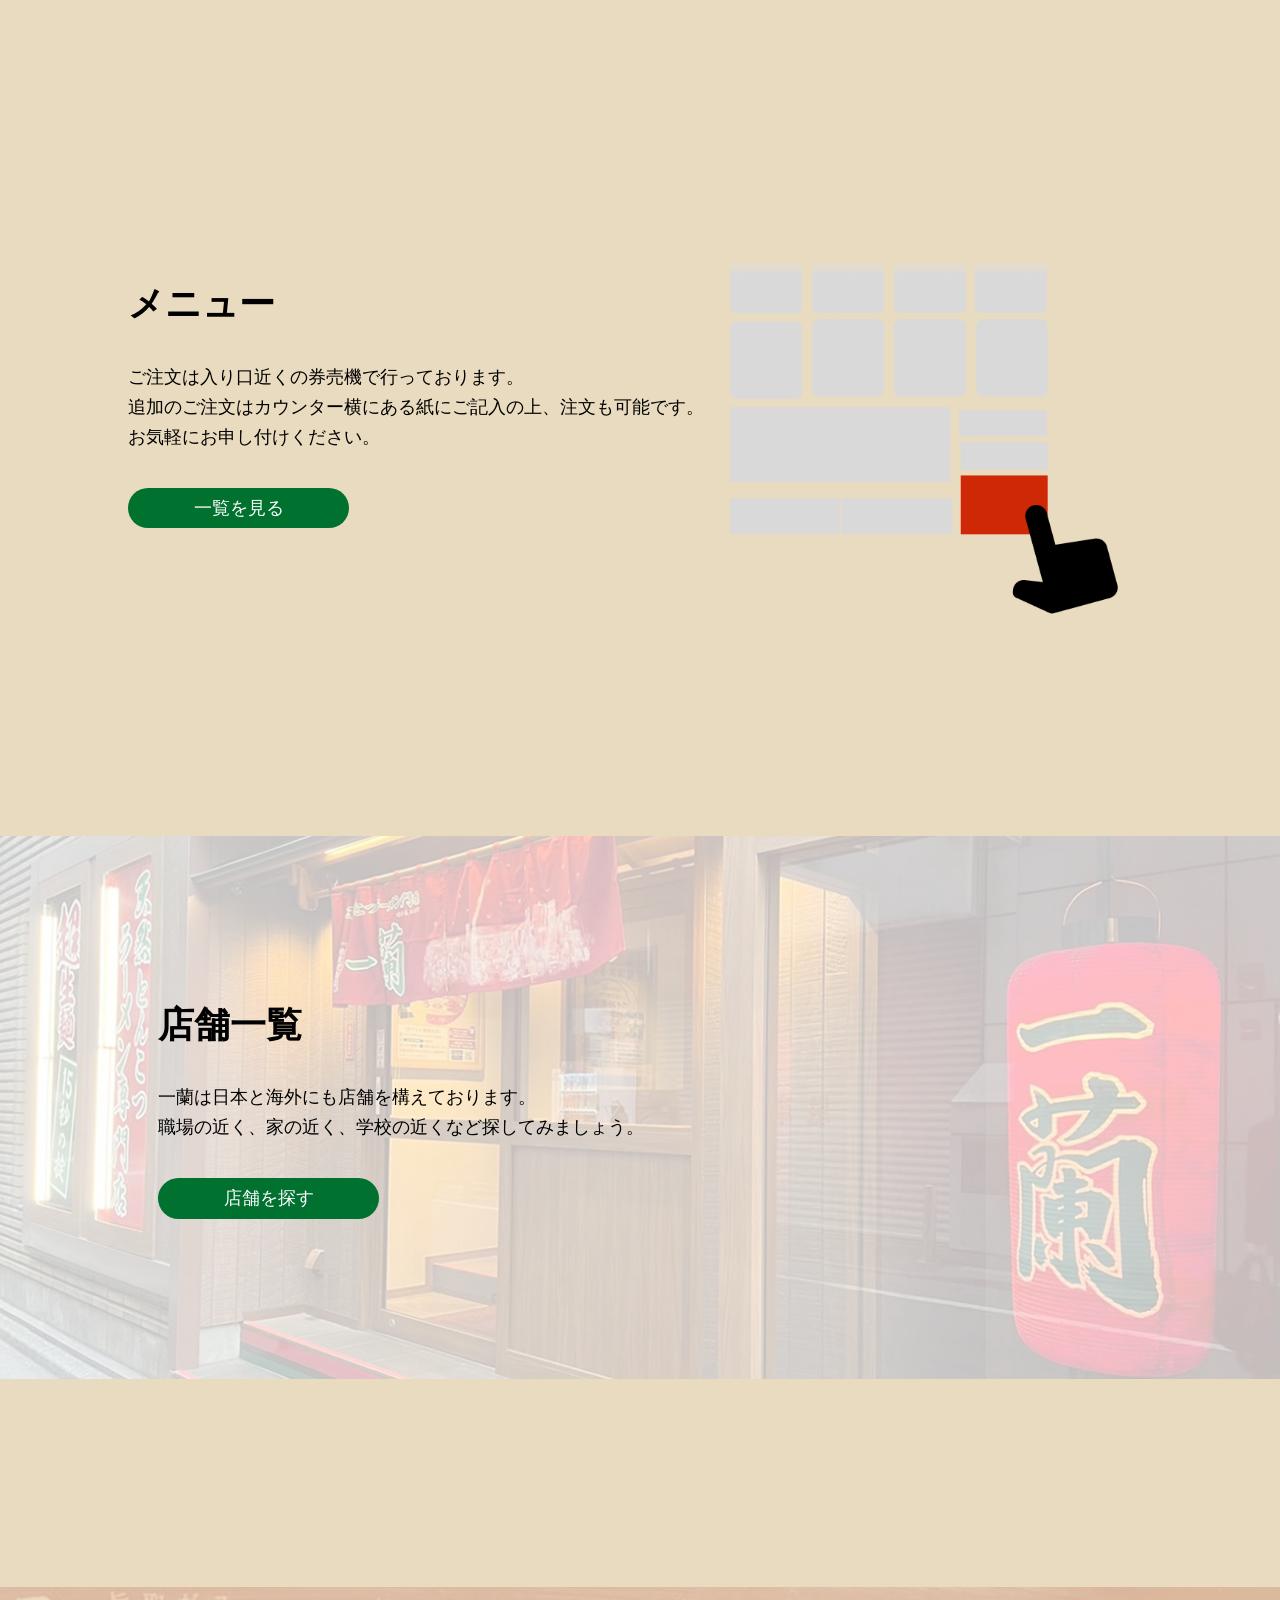
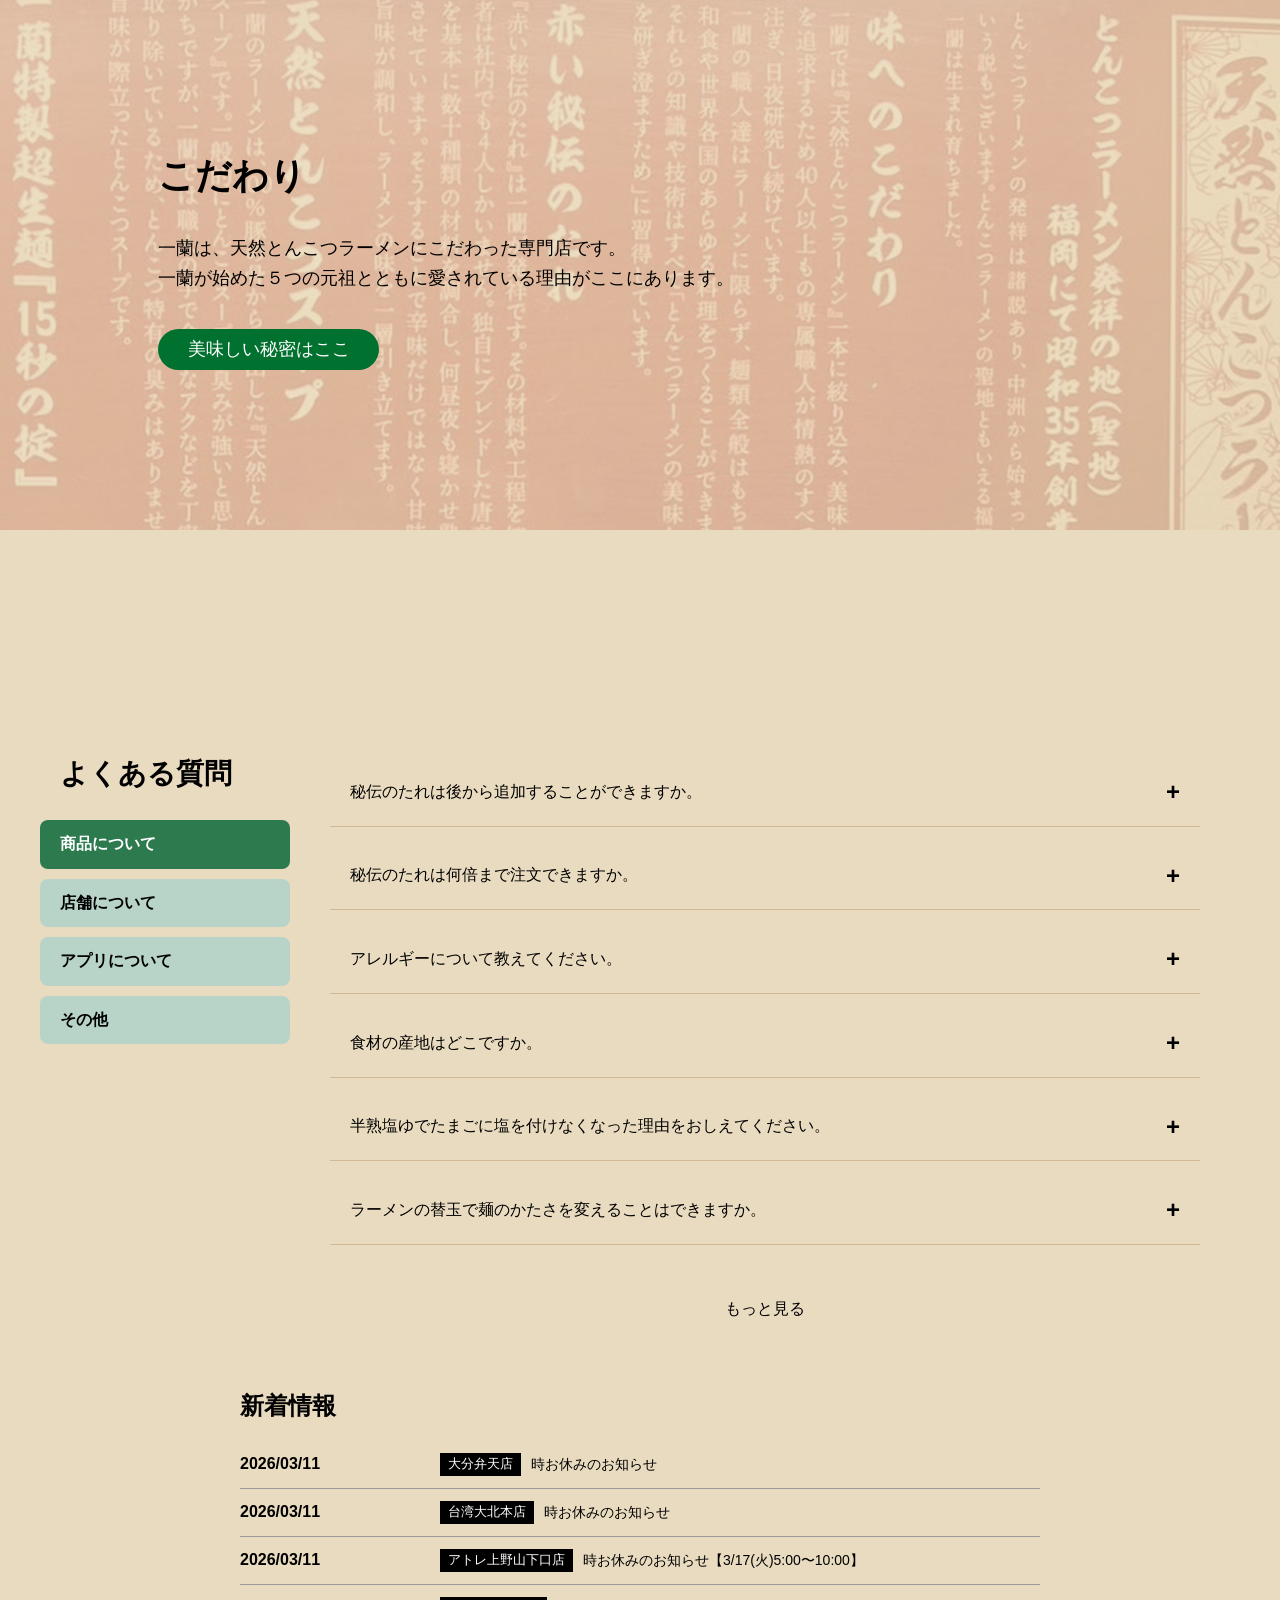
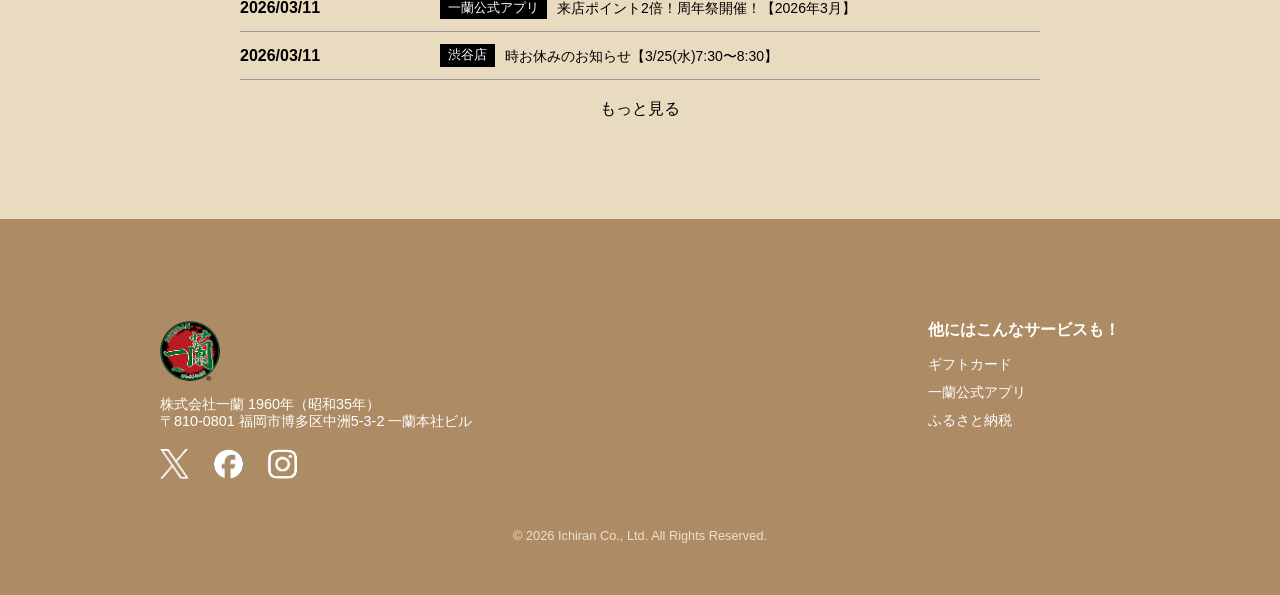
==== commit 11b62fee: "Merge pull request #34 from sikasamasama/feature/main FAQセクションを追加し、よくある質問の項目を実装。新着情報セクションを追加。" ====
--- a/index.html
+++ b/index.html
@@ -33,8 +33,8 @@
             <li><a href="01menu/index.html">メニュー</a></li>
             <li><a href="02shop/index.html">店舗検索</a></li>
             <li><a href="04concept/index.html">こだわり</a></li>
+            <li><a href="#question">よくある質問</a></li>
             <li><a href="#">新着情報</a></li>
-            <li><a href="#">よくある質問</a></li>
           </ul>
         </nav>
       </div>
@@ -117,6 +117,155 @@
           <button><a href="04concept/index.html">美味しい秘密はここ</a></button>
         </div>
       </section>
+
+      <section id="question">
+        <div class="faq-section">
+          <!-- 左側：カテゴリー -->
+          <div class="faq-sidebar">
+            <h2 class="faq-title">よくある質問</h2>
+            <button class="category-btn active">商品について</button>
+            <button class="category-btn inactive">店舗について</button>
+            <button class="category-btn inactive">アプリについて</button>
+            <button class="category-btn inactive">その他</button>
+          </div>
+          <div class="faq-content">
+            <div class="faq-item">
+              <button class="faq-question">
+                <span>秘伝のたれは後から追加することができますか。</span>
+                <span class="faq-icon">+</span>
+              </button>
+              <div class="faq-answer">
+                <p>
+                  はい、秘伝のたれは後から追加することができます。店員にお申し付けください。
+                </p>
+              </div>
+            </div>
+
+            <div class="faq-item">
+              <button class="faq-question">
+                <span>秘伝のたれは何倍まで注文できますか。</span>
+                <span class="faq-icon">+</span>
+              </button>
+              <div class="faq-answer">
+                <p>秘伝のたれは最大で5倍までご注文いただけます。</p>
+              </div>
+            </div>
+
+            <div class="faq-item">
+              <button class="faq-question">
+                <span>アレルギーについて教えてください。</span>
+                <span class="faq-icon">+</span>
+              </button>
+              <div class="faq-answer">
+                <p>
+                  アレルギー情報は店頭メニュー、または店員にお尋ねください。主なアレルゲンは小麦、卵、乳製品です。
+                </p>
+              </div>
+            </div>
+
+            <div class="faq-item">
+              <button class="faq-question">
+                <span>食材の産地はどこですか。</span>
+                <span class="faq-icon">+</span>
+              </button>
+              <div class="faq-answer">
+                <p>
+                  国産の新鮮な食材を使用しております。詳しくは店員にお問い合わせください。
+                </p>
+              </div>
+            </div>
+
+            <div class="faq-item">
+              <button class="faq-question">
+                <span
+                  >半熟塩ゆでたまごに塩を付けなくなった理由をおしえてください。</span
+                >
+                <span class="faq-icon">+</span>
+              </button>
+              <div class="faq-answer">
+                <p>
+                  お客様からのご要望により、より素材の味を楽しんでいただけるよう塩なしでご提供することになりました。
+                </p>
+              </div>
+            </div>
+
+            <div class="faq-item">
+              <button class="faq-question">
+                <span
+                  >ラーメンの替玉で麺のかたさを変えることはできますか。</span
+                >
+                <span class="faq-icon">+</span>
+              </button>
+              <div class="faq-answer">
+                <p>
+                  はい、替玉の際に麺のかたさをお選びいただけます。ご注文時にお申し付けください。
+                </p>
+              </div>
+            </div>
+
+            <button class="more-btn">もっと見る</button>
+          </div>
+        </div>
+      </section>
+
+      <section class="news">
+        <h2 class="news-title">新着情報</h2>
+
+        <ul class="news-list">
+          <li class="news-item">
+            <div class="news-date">2026/03/11</div>
+
+            <div class="news-content">
+              <span class="news-store">大分弁天店</span>
+              <span class="news-text">時お休みのお知らせ</span>
+            </div>
+          </li>
+
+          <li class="news-item">
+            <div class="news-date">2026/03/11</div>
+
+            <div class="news-content">
+              <span class="news-store">台湾大北本店</span>
+              <span class="news-text">時お休みのお知らせ</span>
+            </div>
+          </li>
+
+          <li class="news-item">
+            <div class="news-date">2026/03/11</div>
+
+            <div class="news-content">
+              <span class="news-store">アトレ上野山下口店</span>
+              <span class="news-text"
+                >時お休みのお知らせ【3/17(火)5:00〜10:00】</span
+              >
+            </div>
+          </li>
+
+          <li class="news-item">
+            <div class="news-date">2026/03/11</div>
+
+            <div class="news-content">
+              <span class="news-store">一蘭公式アプリ</span>
+              <span class="news-text"
+                >来店ポイント2倍！周年祭開催！【2026年3月】</span
+              >
+            </div>
+          </li>
+
+          <li class="news-item">
+            <div class="news-date">2026/03/11</div>
+
+            <div class="news-content">
+              <span class="news-store">渋谷店</span>
+              <span class="news-text"
+                >時お休みのお知らせ【3/25(水)7:30〜8:30】</span
+              >
+            </div>
+          </li>
+        </ul>
+
+        <div class="news-more">もっと見る</div>
+      </section>
     </main>
 
     <footer class="main-footer">
--- a/css/main.css
+++ b/css/main.css
@@ -5,7 +5,7 @@
 }
 
 body {
-  background-color: #E9DBBF;
+  background-color: #e9dbbf;
   overflow-x: hidden;
 }
 
@@ -66,7 +66,6 @@
   transform: translateY(-8px) rotate(-45deg);
 }
 
-
 /* ナビゲーション（デフォルトは非表示） */
 .nav {
   display: none;
@@ -78,14 +77,13 @@
   display: block;
 }
 
-.nav.open li{
+.nav.open li {
   list-style-type: none;
 }
 
-.nav.open a{
+.nav.open a {
   color: #fff;
   text-decoration: none;
-  
 }
 
 /*-----------
@@ -100,7 +98,7 @@
   top: 60%;
   left: 10%;
   position: absolute;
-  font-family: 'Tsukimi Rounded', sans-serif;
+  font-family: "Tsukimi Rounded", sans-serif;
 }
 
 .fv .ttl h1 {
@@ -123,7 +121,7 @@
 }
 
 #first h2 {
-  font-family: 'Noto Serif', serif;
+  font-family: "Noto Serif", serif;
   font-size: 36px;
   margin-bottom: 50px;
   text-align: center;
@@ -139,7 +137,7 @@
 
 #first p span {
   font-weight: bold;
-  color: #CF2807;
+  color: #cf2807;
   font-size: 32px;
   font-weight: bold;
 }
@@ -157,29 +155,26 @@
   height: 400px;
 }
 
-#menu{
+#menu {
   position: relative;
   display: flex;
-  justify-content: center;
+  justify-content: space-between;
   margin: 200px auto;
   width: 100%;
   max-width: 1440px;
   height: 400px;
-  gap: 100px;
-
 }
 
 .hands {
-  
   /* position: absolute;
   top: 50%; */
-  
-    width: 100%;
-    max-width: 550px;
-    height: 400px;
-    background-image: url('../img/menuhand.png');
-    background-size: contain;
-    background-repeat: no-repeat;
+
+  width: 100%;
+  max-width: 550px;
+  height: 400px;
+  background-image: url("../img/menuhand.png");
+  background-size: contain;
+  background-repeat: no-repeat;
 }
 
 #menu .menu-text {
@@ -189,6 +184,7 @@
   justify-content: center;
   gap: 36px;
   bottom: 30px;
+  padding-left: 10%;
   /* position: absolute;
   display: flex;
   flex-direction: column;
@@ -203,7 +199,7 @@
 
 #menu .menu-text h2 {
   display: inline;
-  font-family: 'Noto Serif', serif;
+  font-family: "Noto Serif", serif;
   font-size: 36px;
 }
 
@@ -212,13 +208,12 @@
   line-height: 30px;
   width: 100%;
   max-width: 580px;
-  
 }
 
 #menu .menu-text button {
   padding: 10px 20px;
   font-size: 18px;
-  background-color: #00712F;
+  background-color: #00712f;
   color: #fff;
   width: 221px;
   border-radius: 50px;
@@ -231,26 +226,28 @@
   max-width: 550px;
 }
 
-.shop, .commitment {
-    position: relative;
+.shop,
+.commitment {
+  position: relative;
   margin: 200px auto;
   justify-content: center;
   width: 100%;
   gap: 30px;
 }
 
-.shop-img, .commitment-img {
-   
-    width: 100%;
-    max-width: 1300px;
-    height: 551px;
-    background-image: url('../img/search.png');
-    background-size: contain;
-    background-repeat: no-repeat;
-    margin: 0 auto;
-}
-
-.shop .shop-text, .commitment .commitment-text {
+.shop-img,
+.commitment-img {
+  width: 100%;
+  max-width: 1300px;
+  height: 551px;
+  background-image: url("../img/search.png");
+  background-size: contain;
+  background-repeat: no-repeat;
+  margin: 0 auto;
+}
+
+.shop .shop-text,
+.commitment .commitment-text {
   position: absolute;
   display: flex;
   flex-direction: column;
@@ -263,20 +260,23 @@
   transform: translate(-50%, -50%);
 }
 
-.shop .shop-text h2, .commitment .commitment-text h2 {
-  font-family: 'Noto Serif', serif;
+.shop .shop-text h2,
+.commitment .commitment-text h2 {
+  font-family: "Noto Serif", serif;
   font-size: 36px;
 }
 
-.shop .shop-text p, .commitment .commitment-text p {
+.shop .shop-text p,
+.commitment .commitment-text p {
   font-size: 18px;
   line-height: 30px;
 }
 
-.shop .shop-text button, .commitment .commitment-text button {
+.shop .shop-text button,
+.commitment .commitment-text button {
   padding: 10px 20px;
   font-size: 18px;
-  background-color: #00712F;
+  background-color: #00712f;
   color: #fff;
   width: 221px;
   border-radius: 50px;
@@ -285,12 +285,189 @@
 }
 
 .commitment-img {
-    background-image: url('../img/commitment.png');
-}
-
-
-
-
-
-
-
+  background-image: url("../img/commitment.png");
+}
+
+.faq-section {
+  max-width: 1200px;
+  margin: 0 auto;
+  display: grid;
+  grid-template-columns: 250px 1fr;
+  gap: 0;
+}
+
+/* 左側：カテゴリー */
+.faq-sidebar {
+  background: transparent;
+  padding: 20px 0;
+}
+
+.faq-title {
+  font-size: 28px;
+  font-weight: bold;
+  margin-bottom: 30px;
+  padding-left: 20px;
+  font-family: "Noto Serif", serif;
+}
+
+.category-btn {
+  width: 100%;
+  padding: 15px 20px;
+  margin-bottom: 10px;
+  border: none;
+  background: #2d7a4f;
+  color: white;
+  font-size: 16px;
+  font-weight: bold;
+  cursor: pointer;
+  text-align: left;
+  border-radius: 8px;
+  transition: all 0.3s;
+}
+
+.category-btn:hover {
+  background: #246a43;
+}
+
+.category-btn.active {
+  background: #2d7a4f;
+}
+
+.category-btn.inactive {
+  background: #b8d4c8;
+  color: #000;
+}
+
+/* 右側：質問リスト */
+.faq-content {
+  padding: 20px 40px;
+}
+
+.faq-item {
+  margin-bottom: 15px;
+  border-bottom: 1px solid #d4b896;
+}
+
+.faq-question {
+  width: 100%;
+  padding: 20px;
+  background: transparent;
+  border: none;
+  text-align: left;
+  font-size: 16px;
+  cursor: pointer;
+  display: flex;
+  justify-content: space-between;
+  align-items: center;
+  transition: all 0.3s;
+}
+
+.faq-question:hover {
+  background: rgba(255, 255, 255, 0.3);
+}
+
+.faq-icon {
+  font-size: 24px;
+  font-weight: bold;
+  transition: transform 0.3s;
+}
+
+.faq-item.active .faq-icon {
+  transform: rotate(45deg);
+}
+
+.faq-answer {
+  max-height: 0;
+  overflow: hidden;
+  transition:
+    max-height 0.3s ease-out,
+    padding 0.3s ease-out;
+  padding: 0 20px;
+  background: rgba(255, 255, 255, 0.5);
+  border-radius: 0 0 8px 8px;
+}
+
+.faq-item.active .faq-answer {
+  max-height: 500px;
+  padding: 20px;
+}
+
+.more-btn {
+  display: block;
+  margin: 40px auto 0;
+  padding: 15px 60px;
+  background: transparent;
+  font-size: 16px;
+  cursor: pointer;
+  transition: all 0.3s;
+}
+
+.more-btn:hover {
+  background: #333;
+  color: white;
+}
+
+body {
+  background: #e6d6b8;
+  font-family: sans-serif;
+}
+
+.news {
+  max-width: 800px;
+  margin: 40px auto;
+}
+
+.news-title {
+  font-family: "Noto Serif", serif;
+  font-size: 24px;
+  margin-bottom: 20px;
+}
+
+.news-list {
+  list-style: none;
+  padding: 0;
+  margin: 0;
+}
+
+.news-item {
+  display: flex;
+  align-items: center;
+  padding: 12px 0;
+  border-bottom: 1px solid #999;
+}
+
+.news-date {
+  width: 200px;
+  font-weight: bold;
+}
+
+.news-content {
+  display: flex;
+  align-items: center;
+  gap: 10px;
+}
+
+.news-tag {
+  background: #e74c3c;
+  color: #fff;
+  font-size: 12px;
+  padding: 2px 6px;
+  border-radius: 3px;
+}
+
+.news-store {
+  background: #000;
+  color: #fff;
+  padding: 4px 8px;
+  font-size: 13px;
+}
+
+.news-text {
+  font-size: 14px;
+}
+
+.news-more {
+  text-align: center;
+  margin-top: 20px;
+  cursor: pointer;
+}
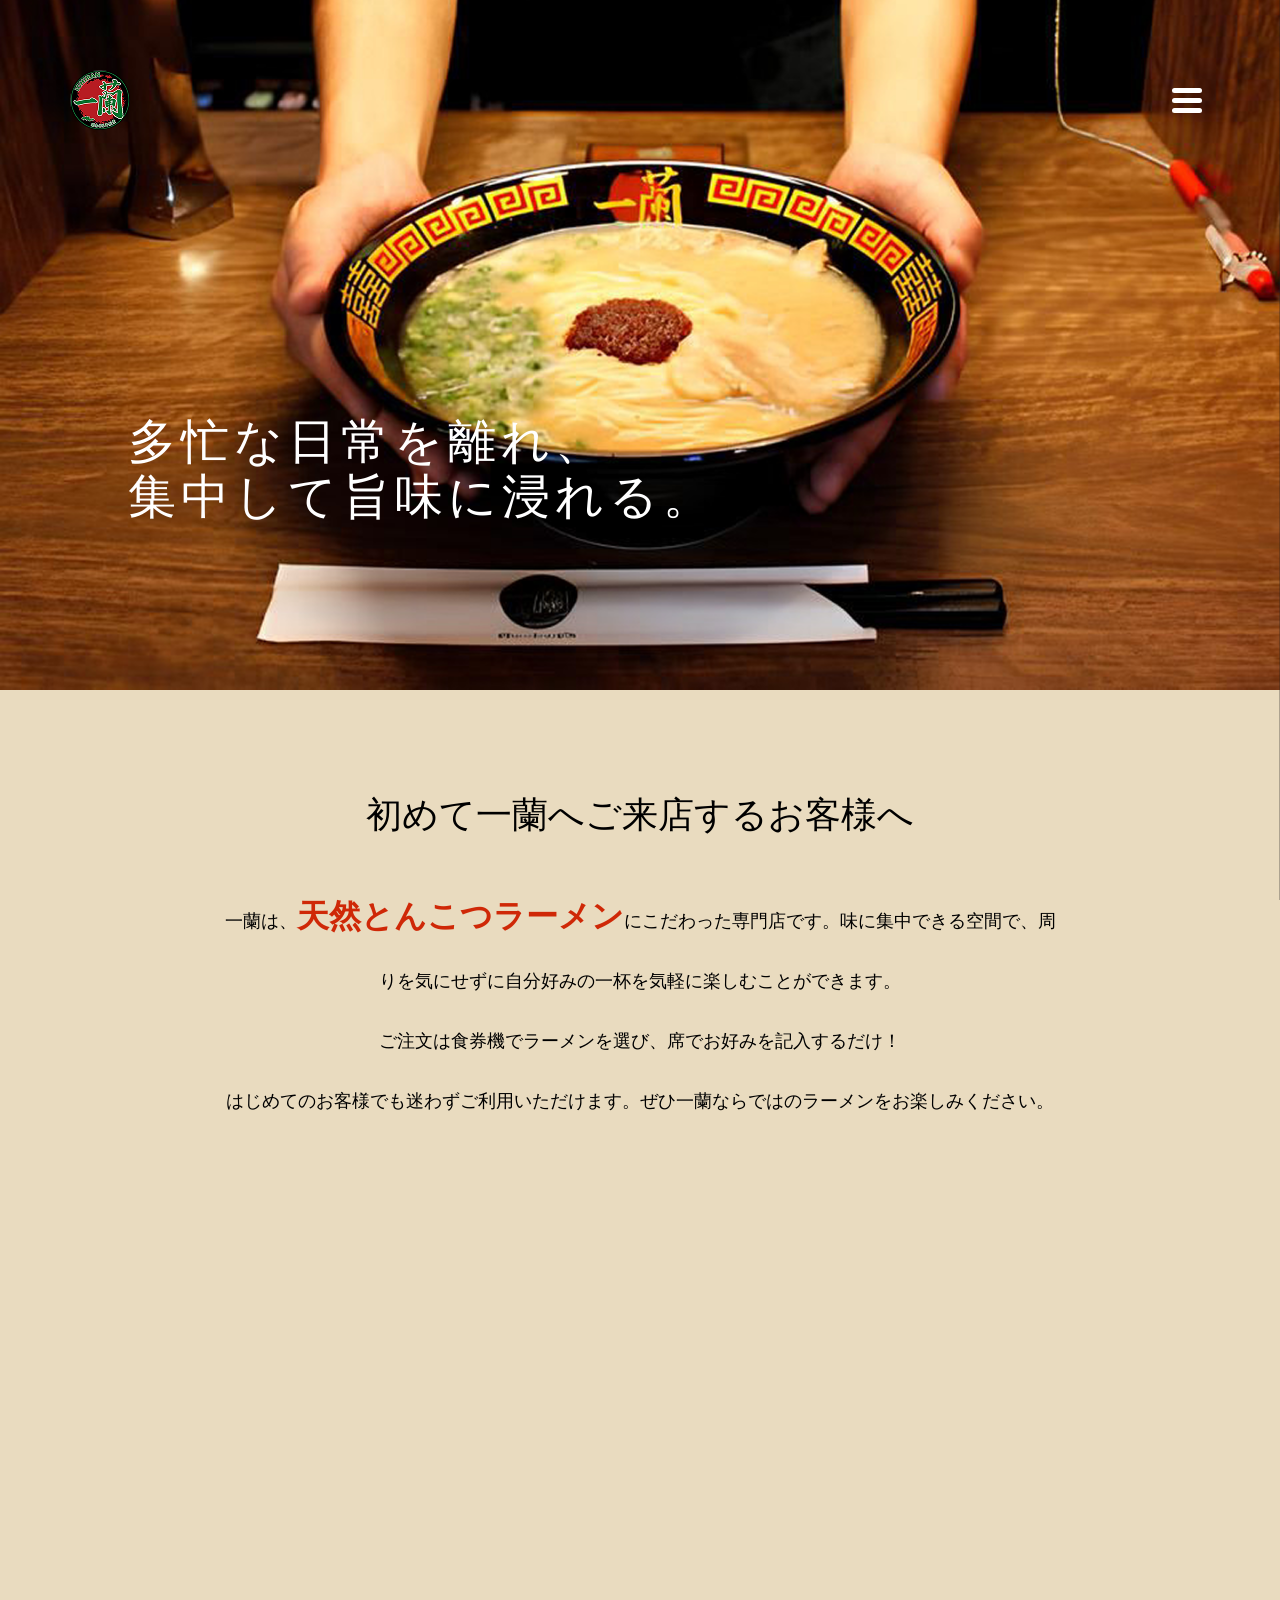
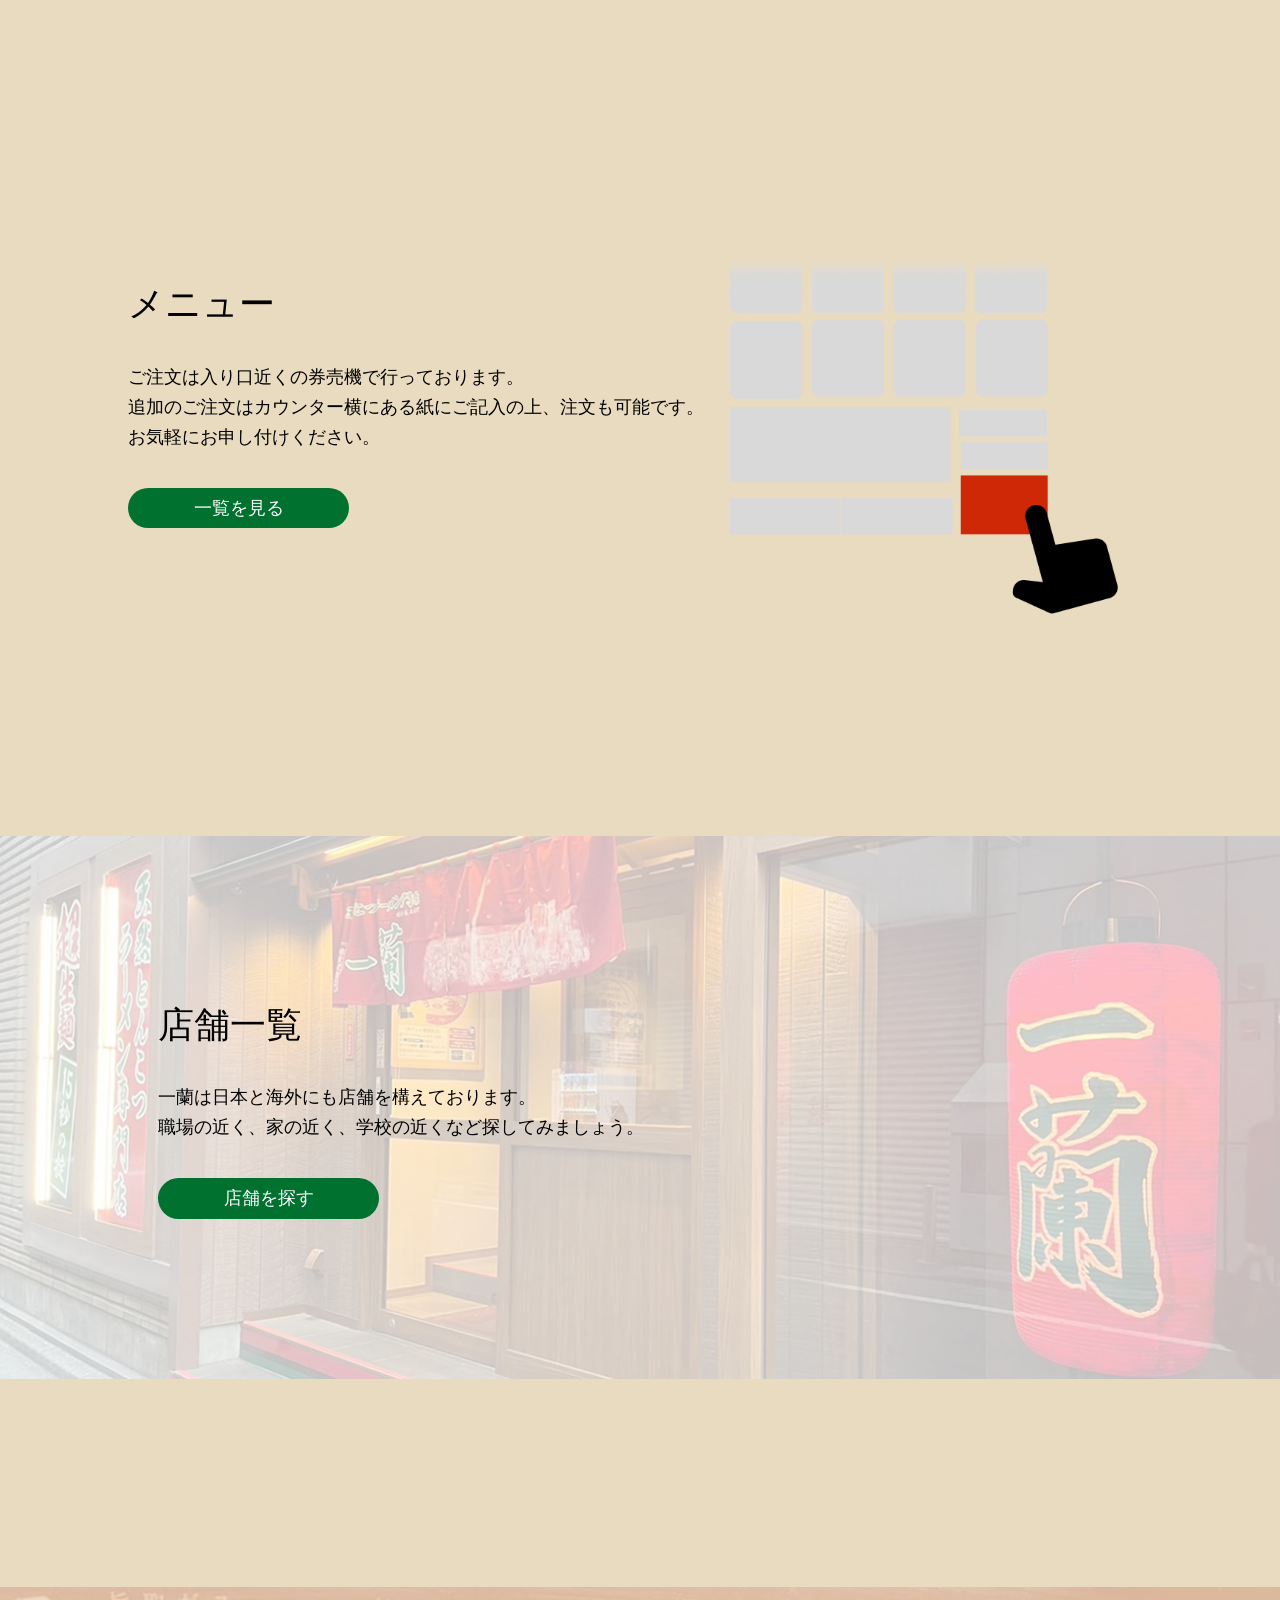
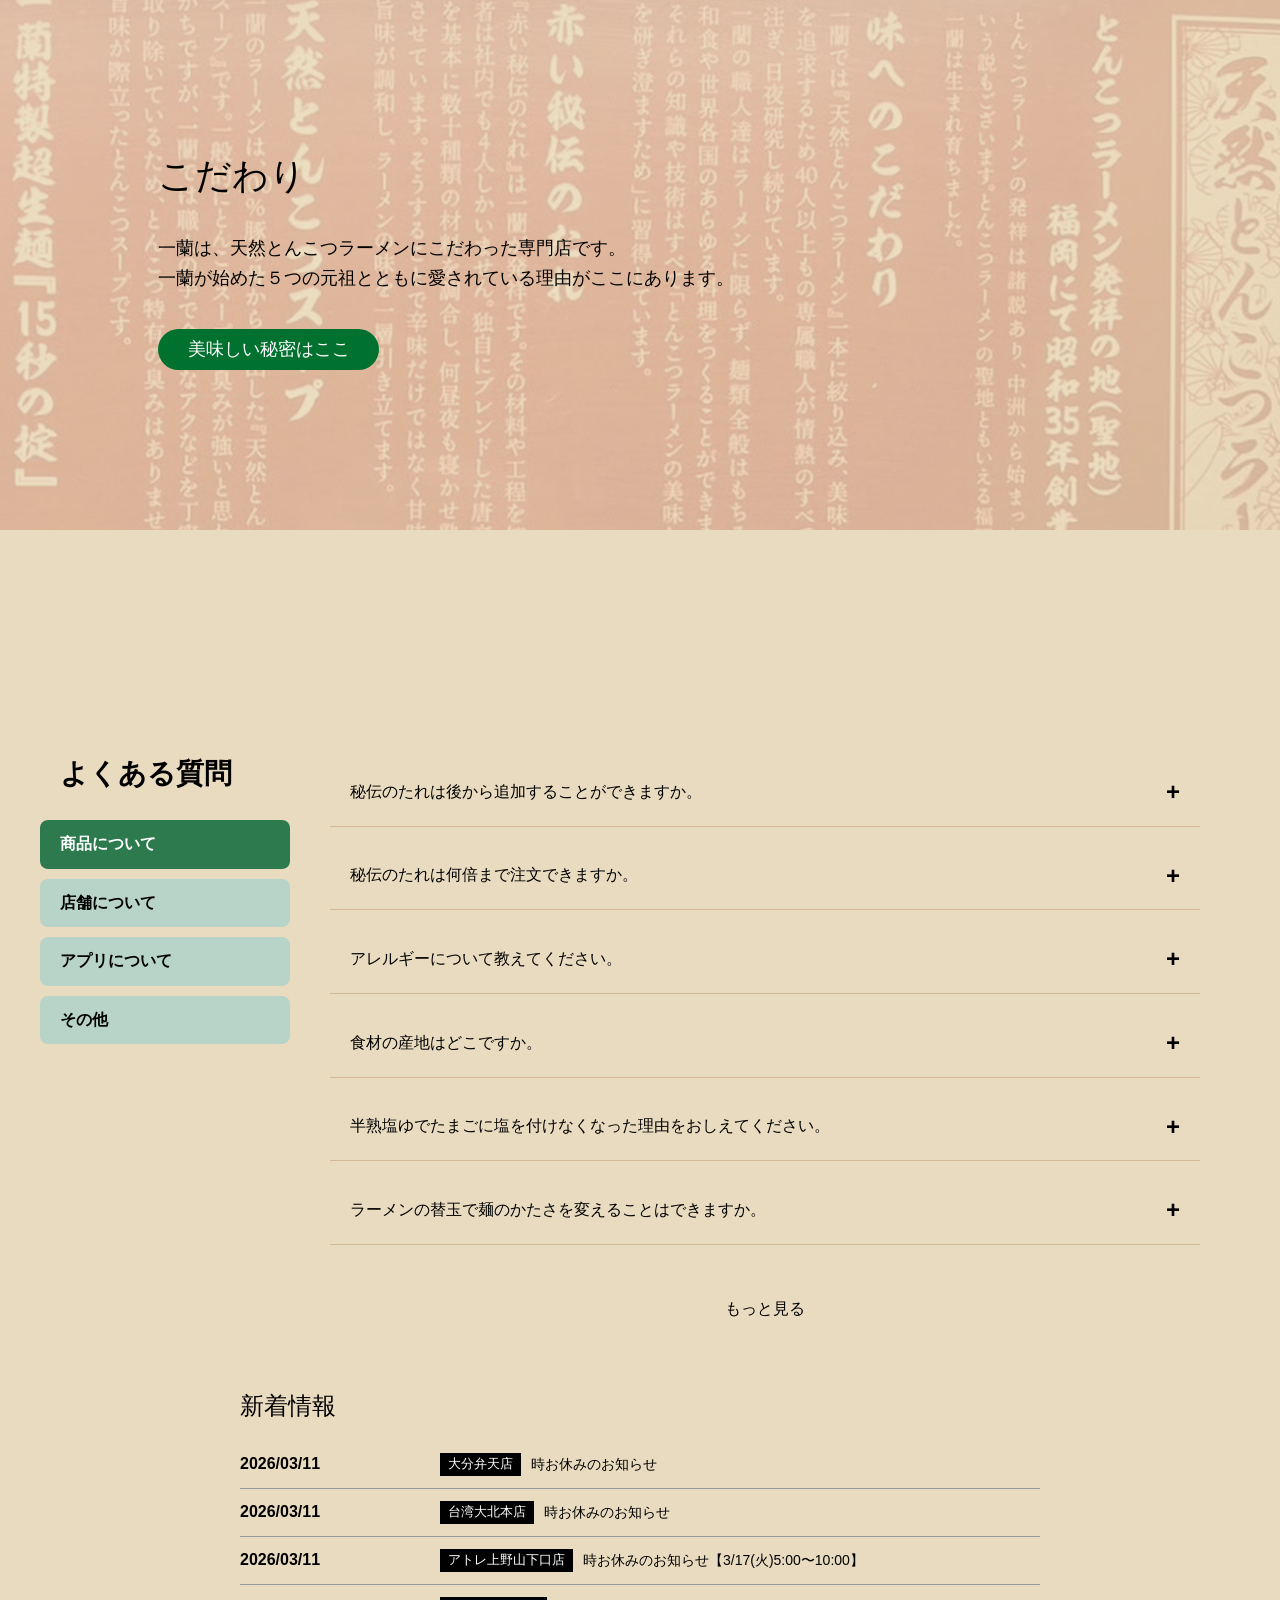
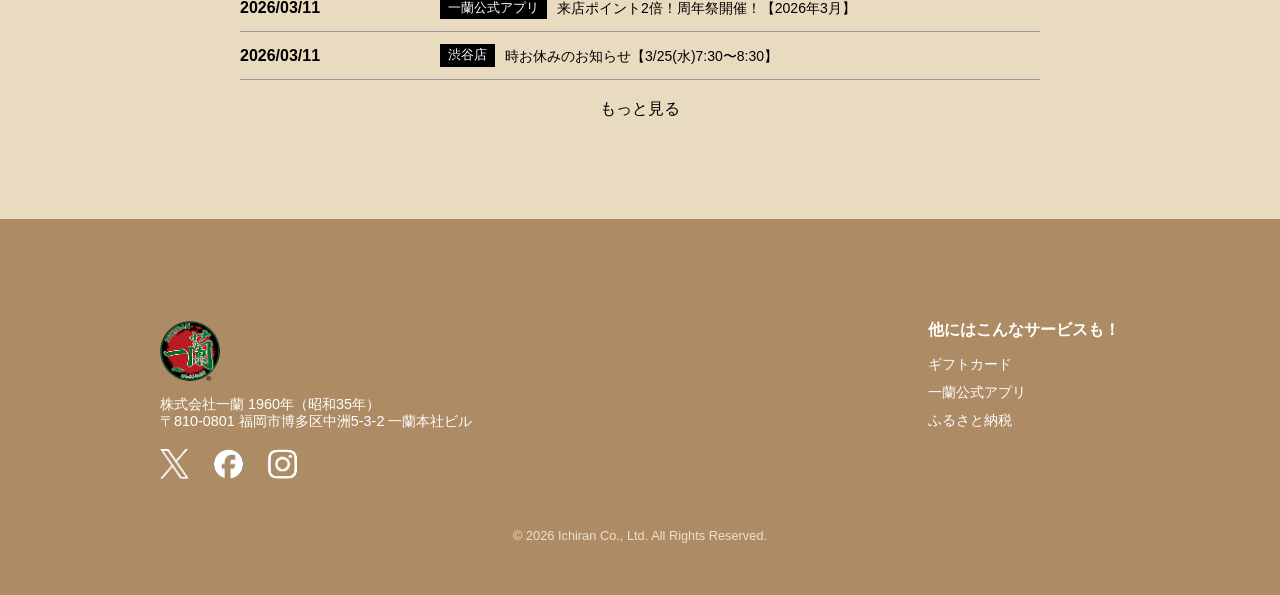
==== commit 3cc6320c: "ナビゲーションメニューのスタイルと動作を改善し、ハンバーガーメニューのトグル機能を実装" ====
--- a/index.html
+++ b/index.html
@@ -20,13 +20,14 @@
         <a href="index.html"><img src="img/Ellipse 14.png" alt="ロゴ" /></a>
       </h1>
 
-      <div class="nav-warp">
+      
         <button class="hamburger" id="hamburger" aria-label="メニューを開く">
           <span></span>
           <span></span>
           <span></span>
         </button>
 
+        <div class="nav-warp" id="nav-warp">
         <nav class="nav" id="nav">
           <ul>
             <li><a href="#first">初めてのお客様へ</a></li>
@@ -34,10 +35,12 @@
             <li><a href="02shop/index.html">店舗検索</a></li>
             <li><a href="04concept/index.html">こだわり</a></li>
             <li><a href="#question">よくある質問</a></li>
-            <li><a href="#">新着情報</a></li>
+            <li><a href="#news">新着情報</a></li>
           </ul>
         </nav>
       </div>
+
+       <div class="nav-overlay" id="nav-overlay"></div>
     </header>
 
     <main>
@@ -208,7 +211,7 @@
         </div>
       </section>
 
-      <section class="news">
+      <section id="news">
         <h2 class="news-title">新着情報</h2>
 
         <ul class="news-list">
--- a/css/main.css
+++ b/css/main.css
@@ -9,82 +9,6 @@
   overflow-x: hidden;
 }
 
-.header-wrapper {
-  position: absolute;
-  top: 0;
-  left: 0;
-  width: 100%;
-  z-index: 1000;
-}
-
-header {
-  display: flex;
-  justify-content: space-between;
-  align-items: center;
-  width: 100%;
-  margin: 70px auto 0;
-  padding: 0 70px;
-  /* left: 50%;
-  transform: translateX(-50%); */
-}
-
-header h1 {
-  line-height: 1;
-}
-
-/* ハンバーガーボタン */
-.hamburger {
-  display: flex;
-  flex-direction: column;
-  gap: 5px;
-  background: none;
-  border: none;
-  cursor: pointer;
-  padding: 8px;
-}
-
-.hamburger span {
-  display: block;
-  width: 30px;
-  height: 5px;
-  background: #fff;
-  transition: all 0.3s ease;
-  border-radius: 50px;
-}
-
-/* 開いたときの × アニメーション */
-
-.hamburger.open span:nth-child(1) {
-  transform: translateY(12px) rotate(45deg);
-}
-
-.hamburger.open span:nth-child(2) {
-  opacity: 0;
-}
-
-.hamburger.open span:nth-child(3) {
-  transform: translateY(-8px) rotate(-45deg);
-}
-
-/* ナビゲーション（デフォルトは非表示） */
-.nav {
-  display: none;
-  position: absolute; /* headerのレイアウトに影響させない */
-  top: 100%;
-  right: 0;
-}
-.nav.open {
-  display: block;
-}
-
-.nav.open li {
-  list-style-type: none;
-}
-
-.nav.open a {
-  color: #fff;
-  text-decoration: none;
-}
 
 /*-----------
 ファーストビュー
@@ -412,7 +336,7 @@
   font-family: sans-serif;
 }
 
-.news {
+#news {
   max-width: 800px;
   margin: 40px auto;
 }
--- a/css/common.css
+++ b/css/common.css
@@ -1,29 +1,3 @@
-/* フォント */
-h1 {
-    font-size: 64px;
-    font-weight: bold;
-}
-
-h2 {
-    font-size: 36px;
-    font-weight: bold;
-}
-
-h3 {
-    font-size: 24px;
-    font-weight: bold;
-}
-
-p {
-    font-size: 18px;
-}
-
-small {
-    font-size: 16px;
-}
-
-
-
 /* --- フッター --- */
 
 * {
@@ -94,24 +68,105 @@
 }
 
 /* ナビゲーション（デフォルトは非表示） */
-.nav {
-  display: none;
-  position: absolute; /* headerのレイアウトに影響させない */
-  top: 100%;
-  right: 0;
-}
+
 .nav.open {
   display: block;
-}
-
-.nav.open li{
+  text-align: center;
+}
+
+.nav.open li {
   list-style-type: none;
-}
-
-.nav.open a{
+  margin-bottom: 50px;
+}
+
+.nav.open a {
   color: #fff;
   text-decoration: none;
-  
+}
+
+.nav-text.open {
+  background-color: #000;
+}
+
+.nav-overlay {
+  display: none;
+  position: fixed;
+  top: 0;
+  left: 0;
+  width: 100vw;
+  height: 100vh;
+  z-index: 998;
+}
+
+.nav-overlay.open {
+  display: block;
+}
+
+.hamburger {
+  position: relative;
+  z-index: 1100; /* nav-warpより前面に */
+}
+
+.nav-warp {
+  position: absolute;
+  top: -70px;
+  bottom: 70px;
+  right: 0;        /* leftからrightに変更 */
+  width: 33.333vw;
+  height: 100vh;
+  background-color: rgba(33, 33, 33, 0.85);
+  z-index: 1050;
+  transform: translateX(100%);   /* 100%に変更（右に隠す） */
+  transition: transform 0.4s ease;
+  display: flex;
+  flex-direction: column;
+  padding: 180px 120px 40px;
+}
+
+.nav-warp.open {
+  transform: translateX(0);
+}
+
+.nav-overlay {
+  display: none;
+  position: fixed;
+  top: 0;
+  left: 0;
+  width: 100vw;
+  height: 100vh;
+  z-index: 1040; /* nav-warpより後ろ、headerより前 */
+}
+
+.nav-overlay.open {
+  display: block;
+}
+
+/* navはdisplay:noneをやめてdrawer内で常に表示 */
+.nav {
+  display: block;
+  position: static;
+  width: 100%;
+  padding: 0;
+}
+
+.nav li {
+  list-style-type: none;
+  margin-bottom: 50px;
+}
+
+.nav li::after {
+  content: "";
+  display: block;
+  width: 100%;
+  height: 2px;
+  background-color: #fff;
+  margin-top: 10px;
+}
+
+.nav a {
+  color: #fff;
+  text-decoration: none;
+  font-size: 24px;
 }
 
 .main-footer {
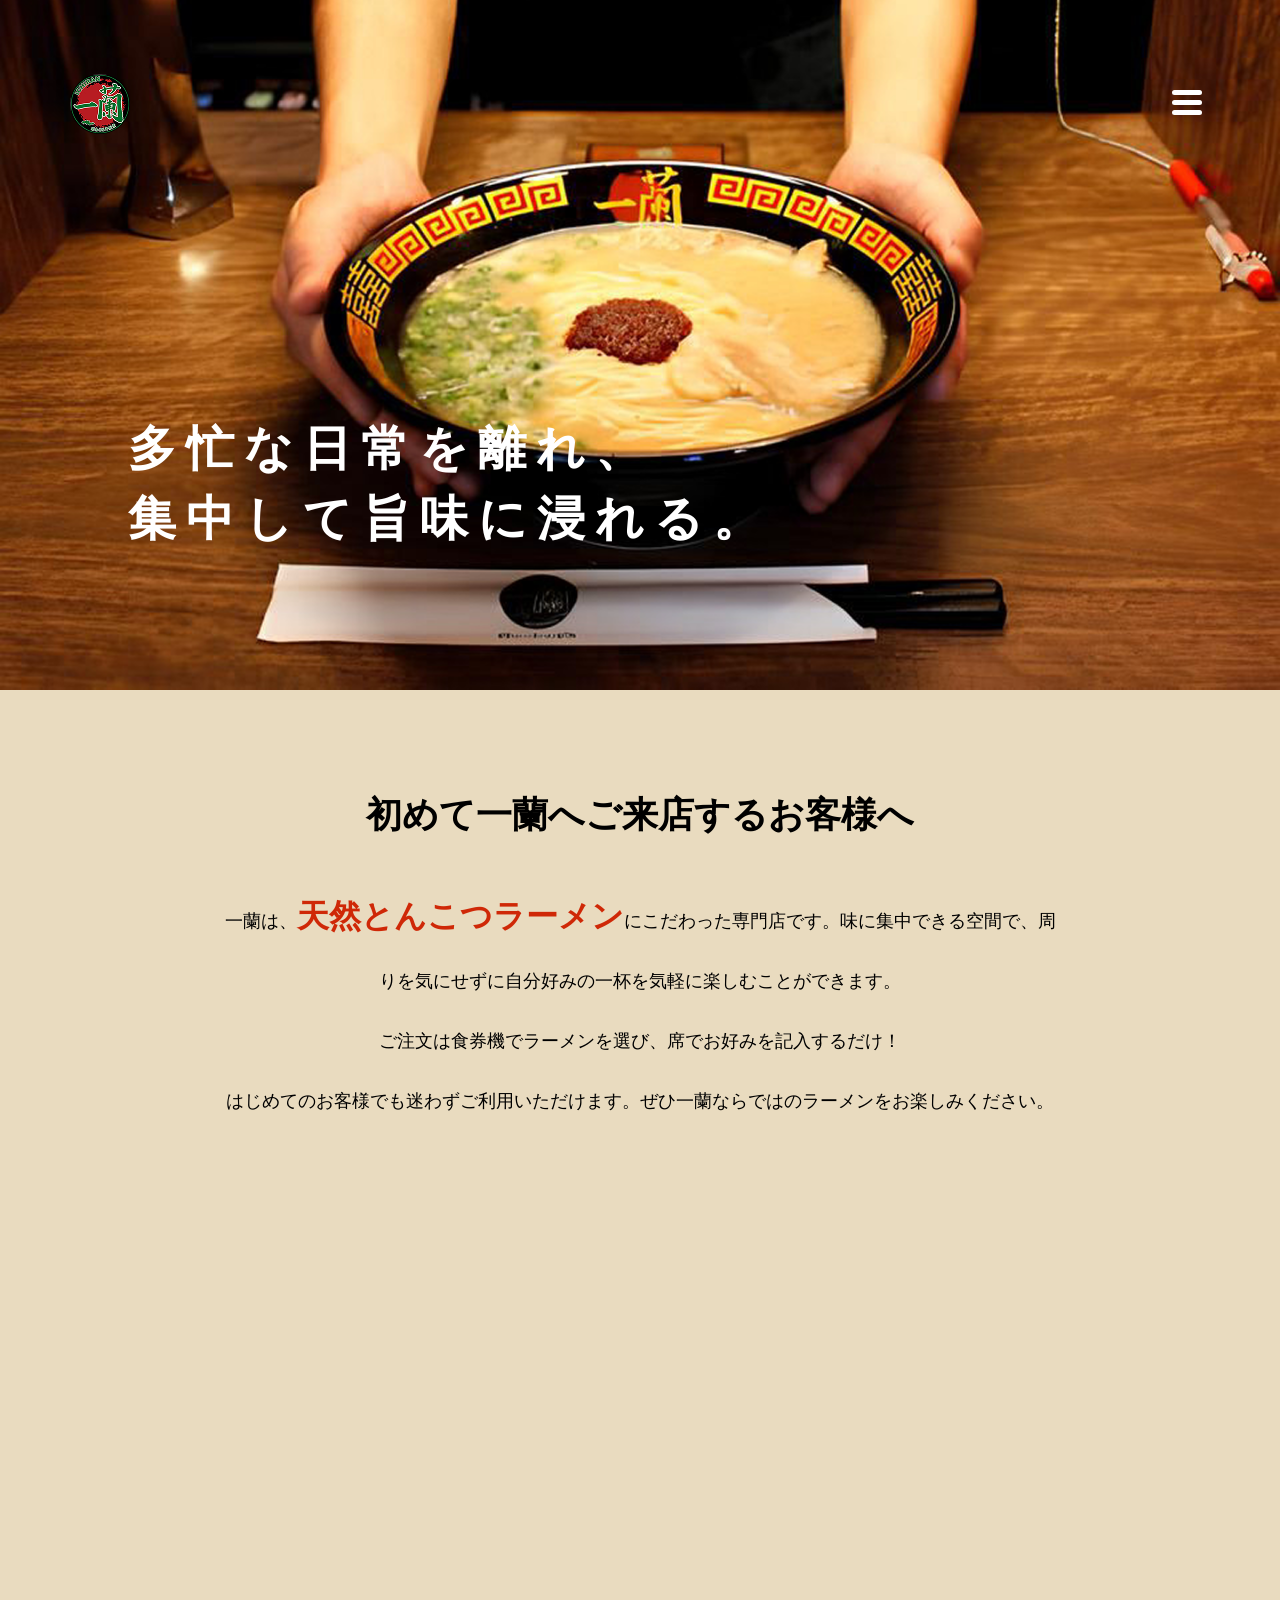
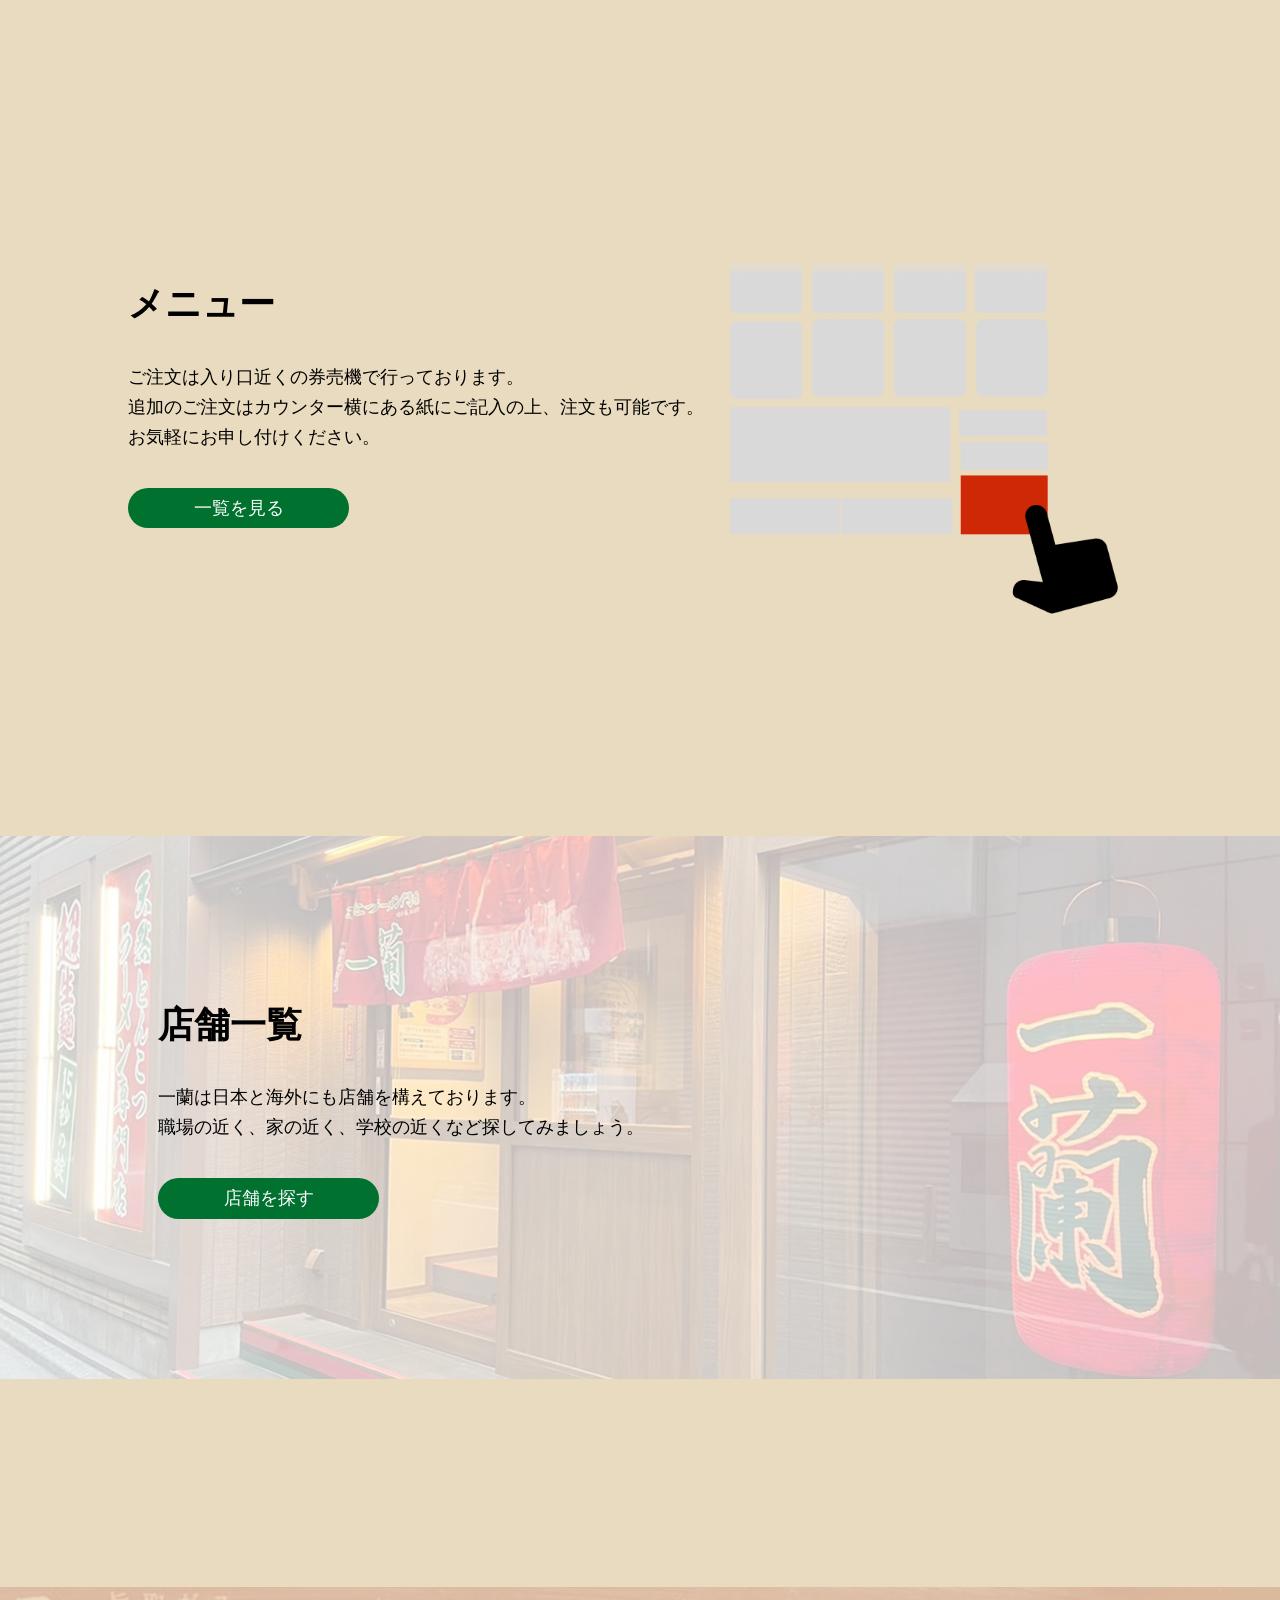
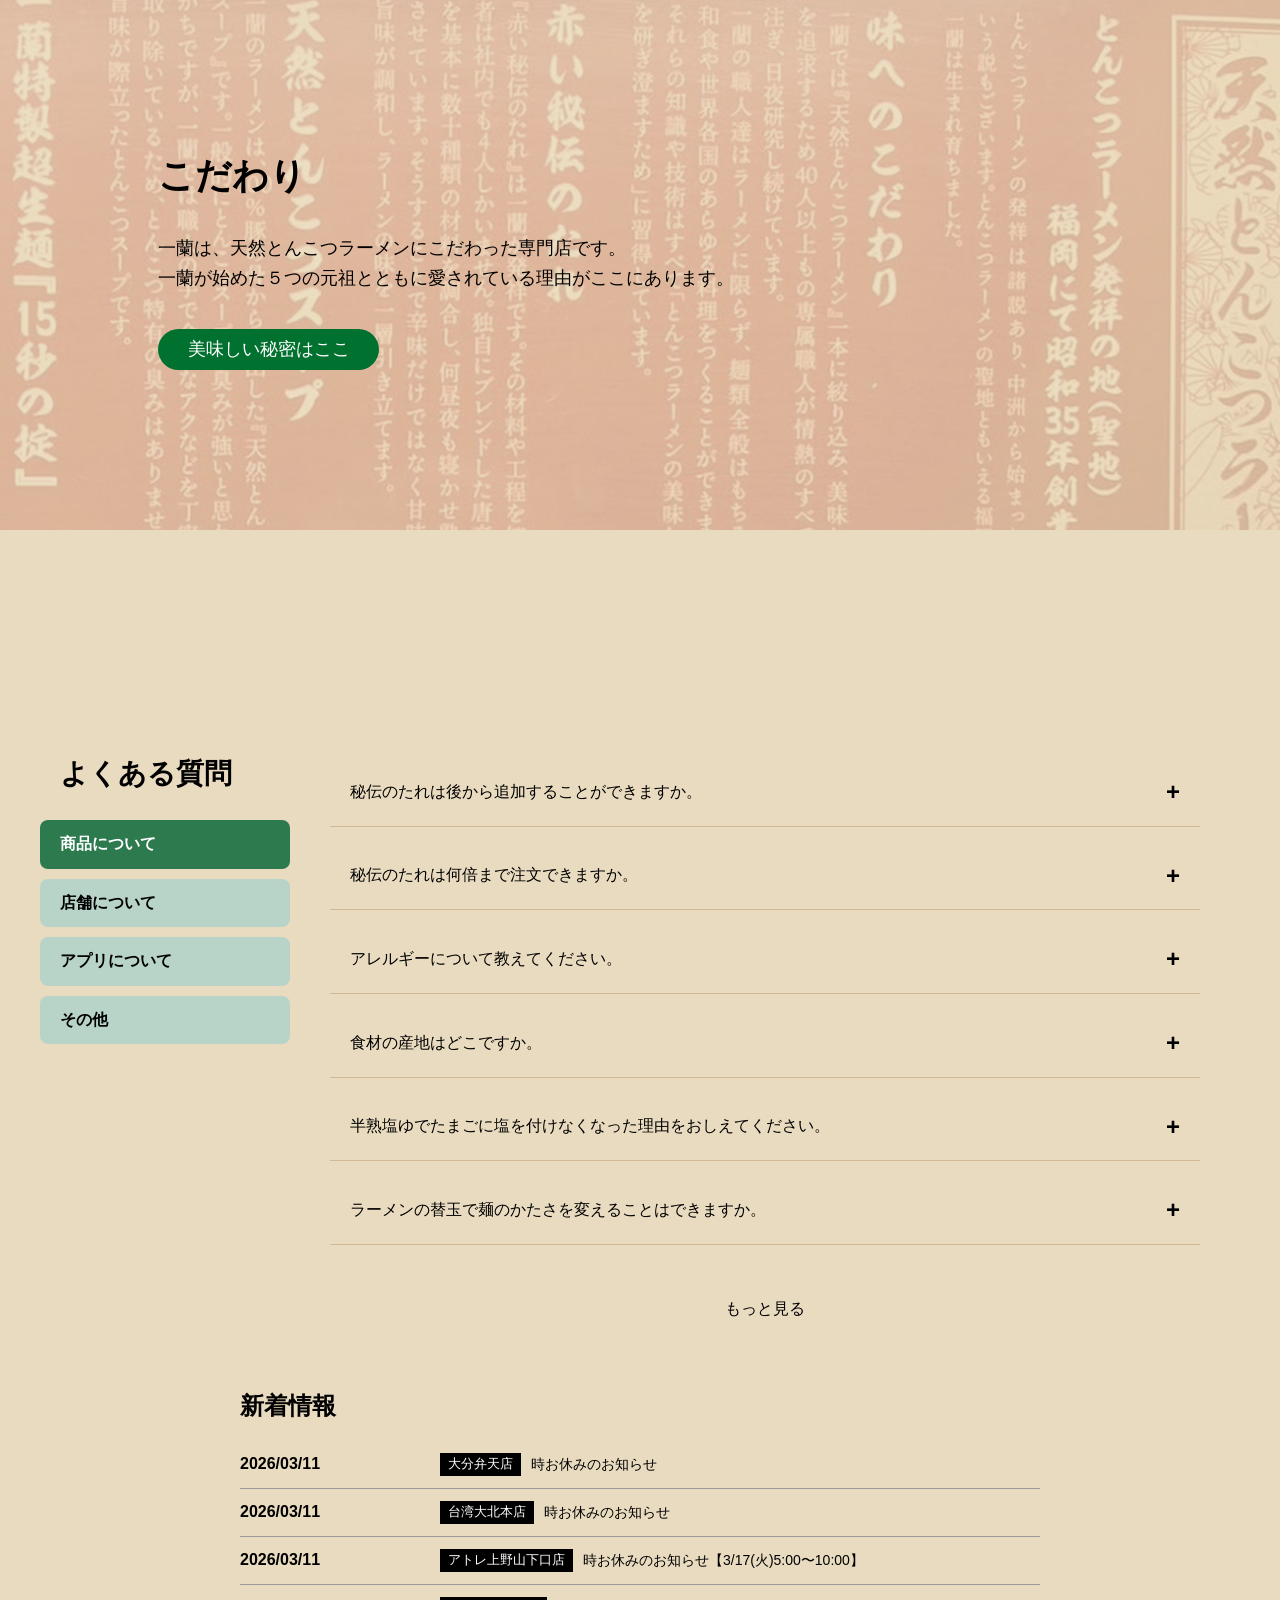
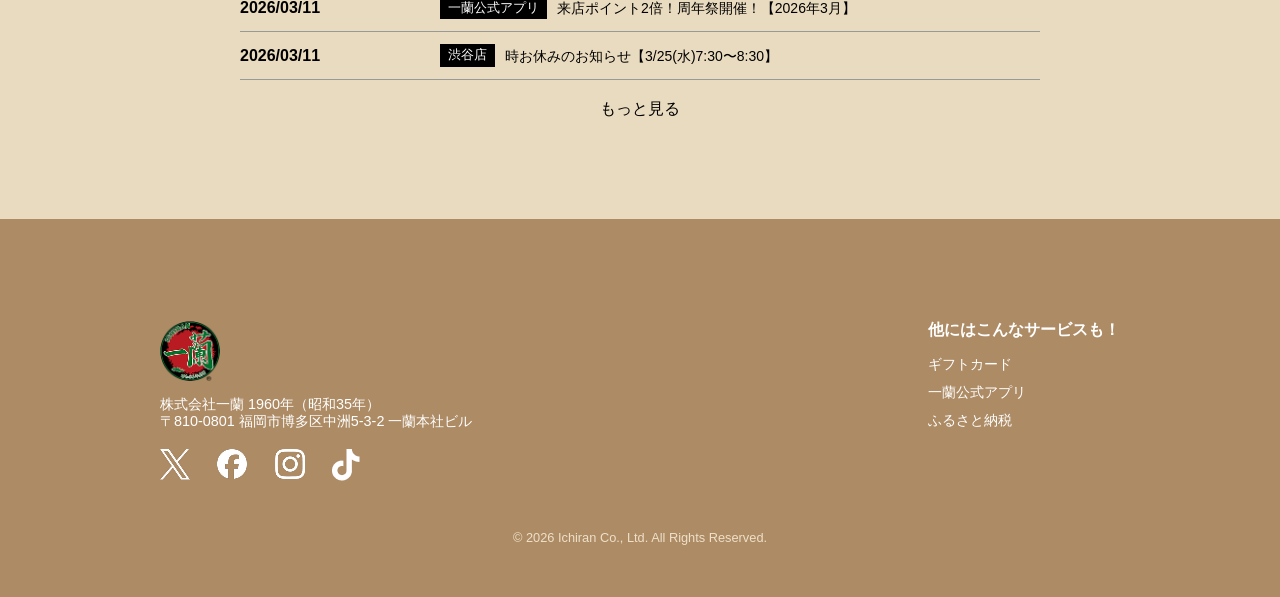
==== commit c08db334: "フッターのレイアウトを修正し、リンクを更新しました" ====
--- a/index.html
+++ b/index.html
@@ -272,31 +272,27 @@
     </main>
 
     <footer class="main-footer">
-      <div class="footer-inner">
+    <div class="footer-inner">
         <div class="footer-logo-info">
-          <img
-            src="img/ichiran_logomark_r 1.png"
-            alt="一蘭"
-            class="footer-logo"
-          />
-          <p>
-            株式会社一蘭 1960年（昭和35年）<br />〒810-0801
-            福岡市博多区中洲5-3-2 一蘭本社ビル
-          </p>
-          <div class="sns-icons">
-            <img src="img/SNSｓ.png" alt="SNSアイコン" />
-          </div>
+            <img src="../img/ichiran_logomark_r 1.png" alt="一蘭" class="footer-logo">
+            <p>株式会社一蘭 1960年（昭和35年）<br>〒810-0801 福岡市博多区中洲5-3-2 一蘭本社ビル</p>
+            <div class="sns-icons">
+                <a href="https://x.com/ichiranjapan"><img src="../img/logo-white 1.png" alt="Xへのリンク"></a>
+                <a href="https://www.facebook.com/ramen.ichiran/"><img src="../img/Facebook_Logo_Secondary 1.png" alt="Facebookへのリンク"></a>
+                <a href="https://www.instagram.com/ichiran_jp/"><img src="../img/Instagram_Glyph_White 1.png" alt="Instagramへのリンク"></a>
+                <a href="https://www.tiktok.com/@ichiran_jp?lang=ja-JP"><img src="../img/Vector.png" alt="tiktokへのリンク"></a>
+            </div>
         </div>
         <div class="footer-links">
-          <p class="links-title">他にはこんなサービスも！</p>
-          <ul>
-            <li><a href="#" target="_blank">ギフトカード</a></li>
-            <li><a href="#" target="_blank">一蘭公式アプリ</a></li>
-            <li><a href="#" target="_blank">ふるさと納税</a></li>
-          </ul>
-        </div>
-      </div>
-      <p class="copyright">© 2026 Ichiran Co., Ltd. All Rights Reserved.</p>
-    </footer>
+            <p class="links-title">他にはこんなサービスも！</p>
+            <ul>
+                <li><a href="https://ichiran.com/egift/egift.html">ギフトカード</a></li>
+                <li><a href="https://ichiran.com/app/">一蘭公式アプリ</a></li>
+                <li><a href="https://www.ichiranstore.com/shop/pages/furusato.aspx?srsltid=AfmBOorGtSmchoY0PyJqy1ocN3pturmhlnEnLXq8eq-LkHxbO0t6v19N&_gl=1*115bi4c*_gcl_au*MjAwMTAwMjMwOS4xNzcyNjI4MzI4*_ga*NDU0NzIxMDQ5LjE3NzI2MjgzMjg.*_ga_LECK3LEPYN*czE3NzU0MDM2ODckbzE2JGcxJHQxNzc1NDAzOTI4JGozOCRsMCRoMTI1NDgxMjYwNA..">ふるさと納税</a></li>
+            </ul>
+        </div>
+    </div>
+    <p class="copyright">© 2026 Ichiran Co., Ltd. All Rights Reserved.</p>
+</footer>
   </body>
 </html>
--- a/css/main.css
+++ b/css/main.css
@@ -6,7 +6,7 @@
 
 body {
   background-color: #e9dbbf;
-  overflow-x: hidden;
+  
 }
 
 
@@ -28,7 +28,8 @@
 .fv .ttl h1 {
   font-size: 48px;
   color: #fff;
-  letter-spacing: 5px;
+  letter-spacing: 10px;
+  line-height: 70px;
 }
 
 .fv img {
@@ -36,9 +37,6 @@
 }
 
 #first {
-  /* display: flex;
-  flex-direction: column;
-  align-items: center; */
   width: fit-content;
   margin: 105px auto;
   text-align: center;
@@ -90,9 +88,6 @@
 }
 
 .hands {
-  /* position: absolute;
-  top: 50%; */
-
   width: 100%;
   max-width: 550px;
   height: 400px;
@@ -109,16 +104,6 @@
   gap: 36px;
   bottom: 30px;
   padding-left: 10%;
-  /* position: absolute;
-  display: flex;
-  flex-direction: column;
-  justify-content: center;
-  gap: 36px;
-  width: 100%;
-  max-width: 580px;
-  top: 50%;
-  left: 32%;
-  transform: translate(-50%, -50%); */
 }
 
 #menu .menu-text h2 {
@@ -220,7 +205,6 @@
   gap: 0;
 }
 
-/* 左側：カテゴリー */
 .faq-sidebar {
   background: transparent;
   padding: 20px 0;
@@ -262,7 +246,6 @@
   color: #000;
 }
 
-/* 右側：質問リスト */
 .faq-content {
   padding: 20px 40px;
 }
@@ -303,9 +286,6 @@
 .faq-answer {
   max-height: 0;
   overflow: hidden;
-  transition:
-    max-height 0.3s ease-out,
-    padding 0.3s ease-out;
   padding: 0 20px;
   background: rgba(255, 255, 255, 0.5);
   border-radius: 0 0 8px 8px;
--- a/css/common.css
+++ b/css/common.css
@@ -1,4 +1,29 @@
-/* --- フッター --- */
+/* フォント */
+h1 {
+    font-size: 64px;
+    font-weight: bold;
+    font-family: "Noto Serif", serif;
+}
+
+h2 {
+    font-size: 36px;
+    font-weight: bold;
+    font-family: "Noto Serif", serif;
+}
+
+h3 {
+    font-size: 24px;
+    font-weight: bold;
+    font-family: "Noto Serif", serif;
+}
+
+p {
+    font-size: 18px;
+}
+
+small {
+    font-size: 16px;
+}
 
 * {
   margin: 0;
@@ -11,7 +36,7 @@
 }
 
 .header-wrapper {
-  position: absolute;
+  position: fixed;
   top: 0;
   left: 0;
   width: 100%;
@@ -25,8 +50,6 @@
   width: 100%;
   margin: 70px auto 0;
   padding: 0 70px;
-  /* left: 50%;
-  transform: translateX(-50%); */
 }
 
 header h1 {
@@ -104,23 +127,22 @@
 
 .hamburger {
   position: relative;
-  z-index: 1100; /* nav-warpより前面に */
+  z-index: 1100; 
 }
 
 .nav-warp {
-  position: absolute;
+  position: fixed;
   top: -70px;
   bottom: 70px;
-  right: 0;        /* leftからrightに変更 */
-  width: 33.333vw;
-  height: 100vh;
+  right: 0;       
+  height: 110vh;
   background-color: rgba(33, 33, 33, 0.85);
   z-index: 1050;
-  transform: translateX(100%);   /* 100%に変更（右に隠す） */
+  transform: translateX(100%);  
   transition: transform 0.4s ease;
   display: flex;
   flex-direction: column;
-  padding: 180px 120px 40px;
+  padding: 200px 120px 40px;
 }
 
 .nav-warp.open {
@@ -134,14 +156,14 @@
   left: 0;
   width: 100vw;
   height: 100vh;
-  z-index: 1040; /* nav-warpより後ろ、headerより前 */
+  z-index: 1040; 
 }
 
 .nav-overlay.open {
   display: block;
 }
 
-/* navはdisplay:noneをやめてdrawer内で常に表示 */
+
 .nav {
   display: block;
   position: static;
@@ -197,9 +219,10 @@
     margin-bottom: 20px;
 }
 
-.sns-icons img {
-    height: 30px; /* SNSアイコンの高さ */
-    width: auto;
+.sns-icons {
+    display: flex;
+    width: 200px;
+    justify-content: space-between;
 }
 
 .footer-links .links-title {
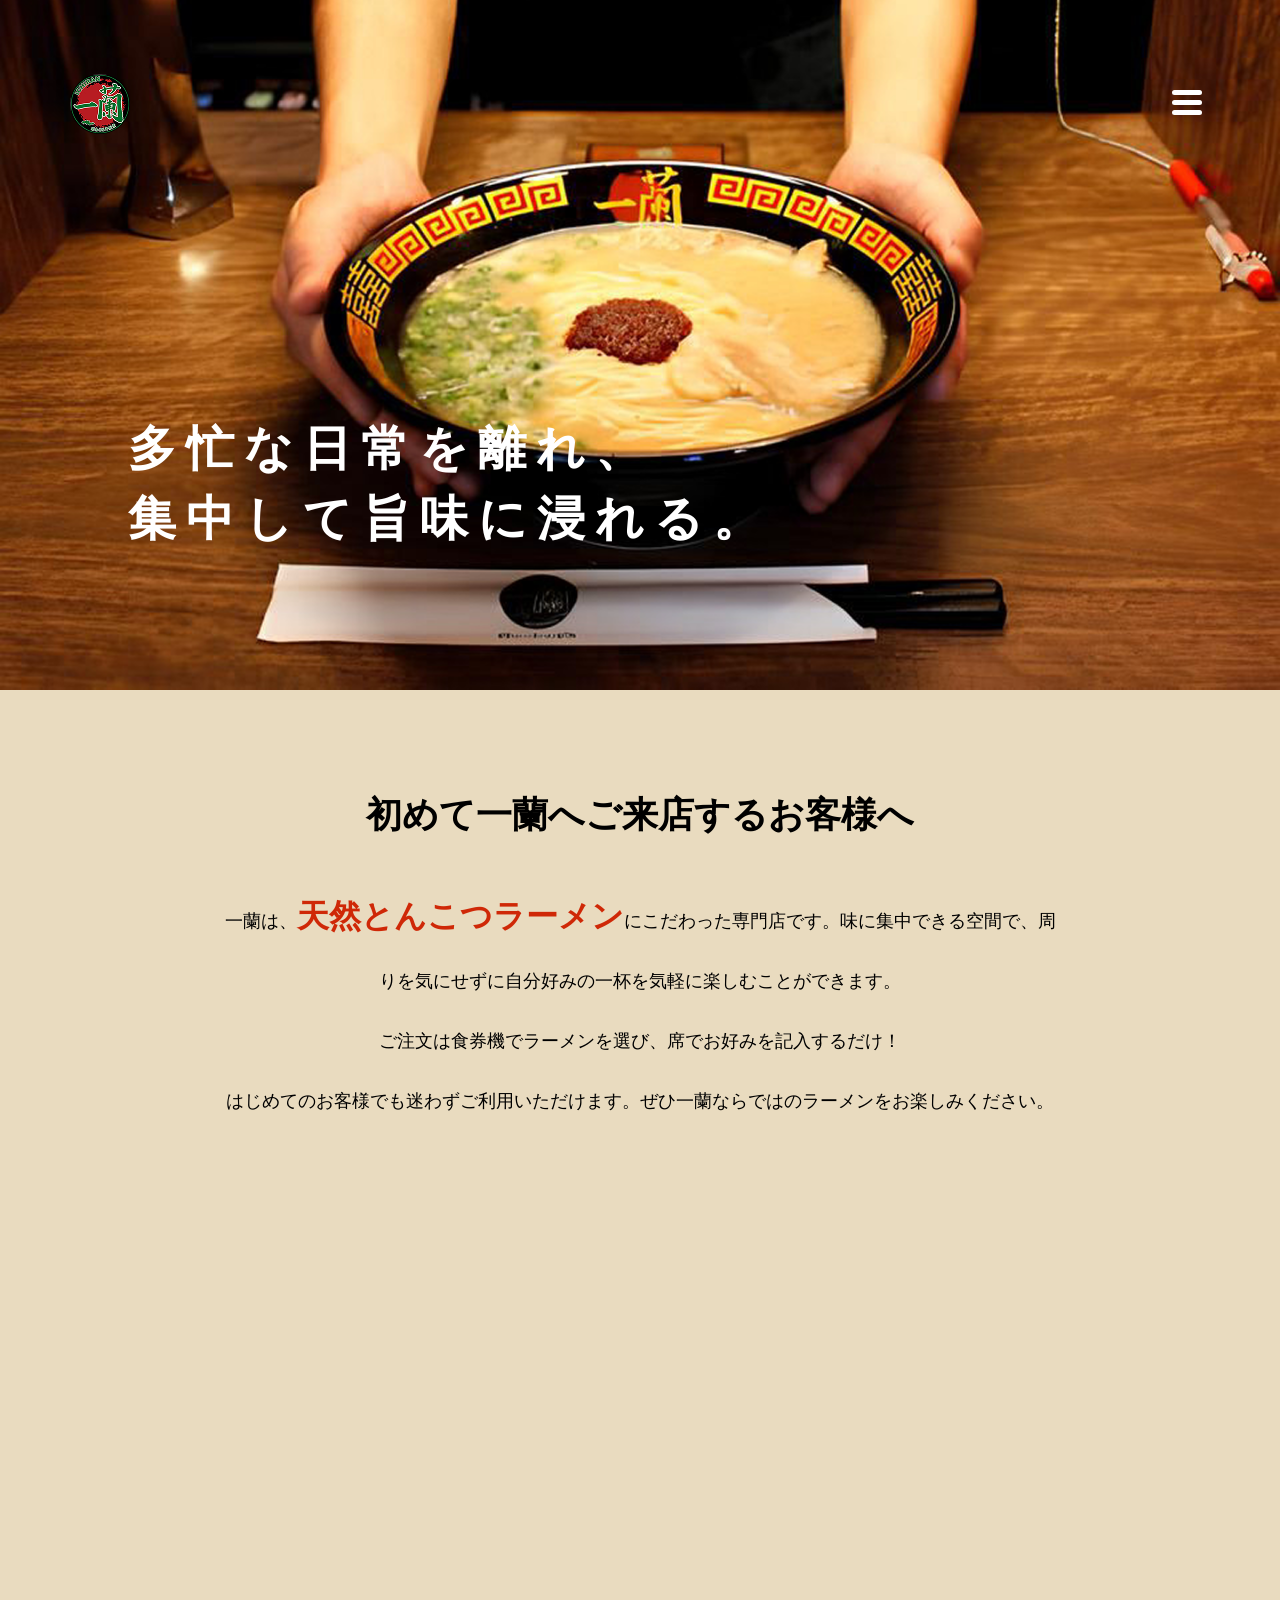
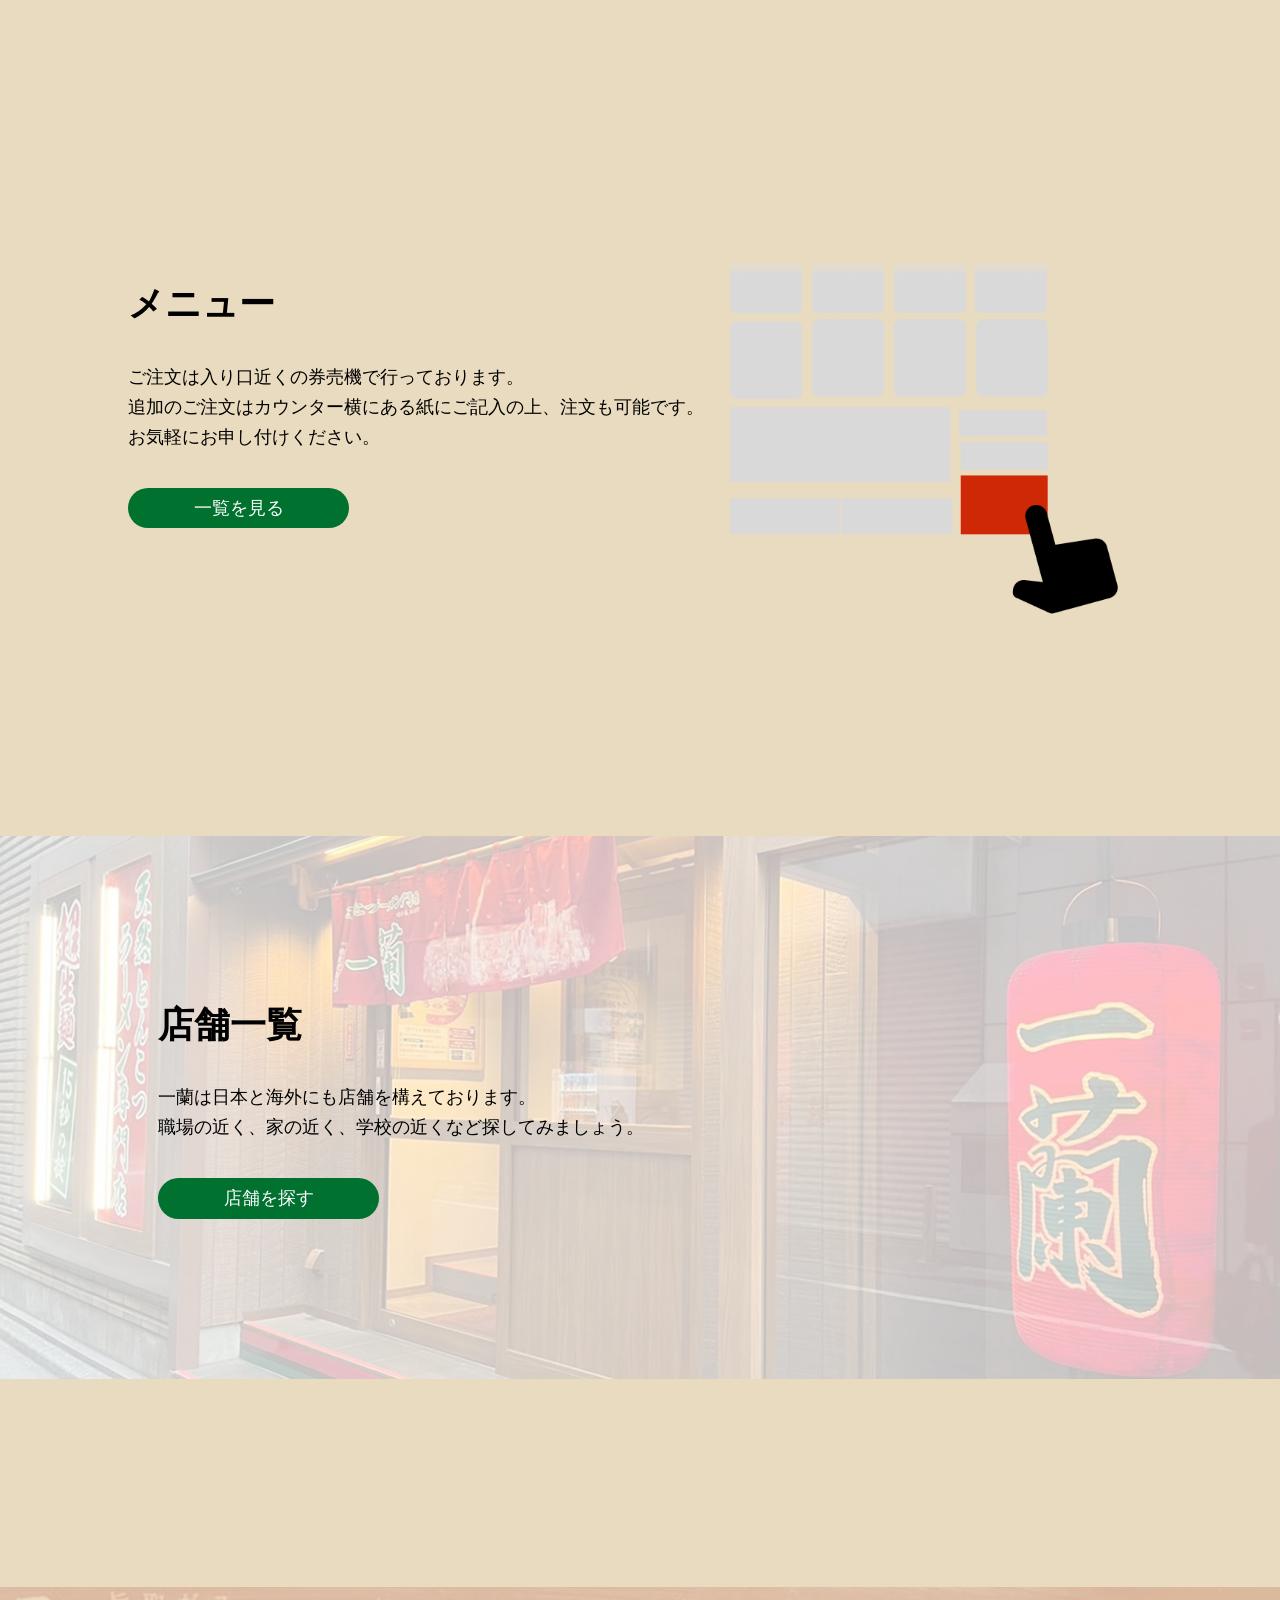
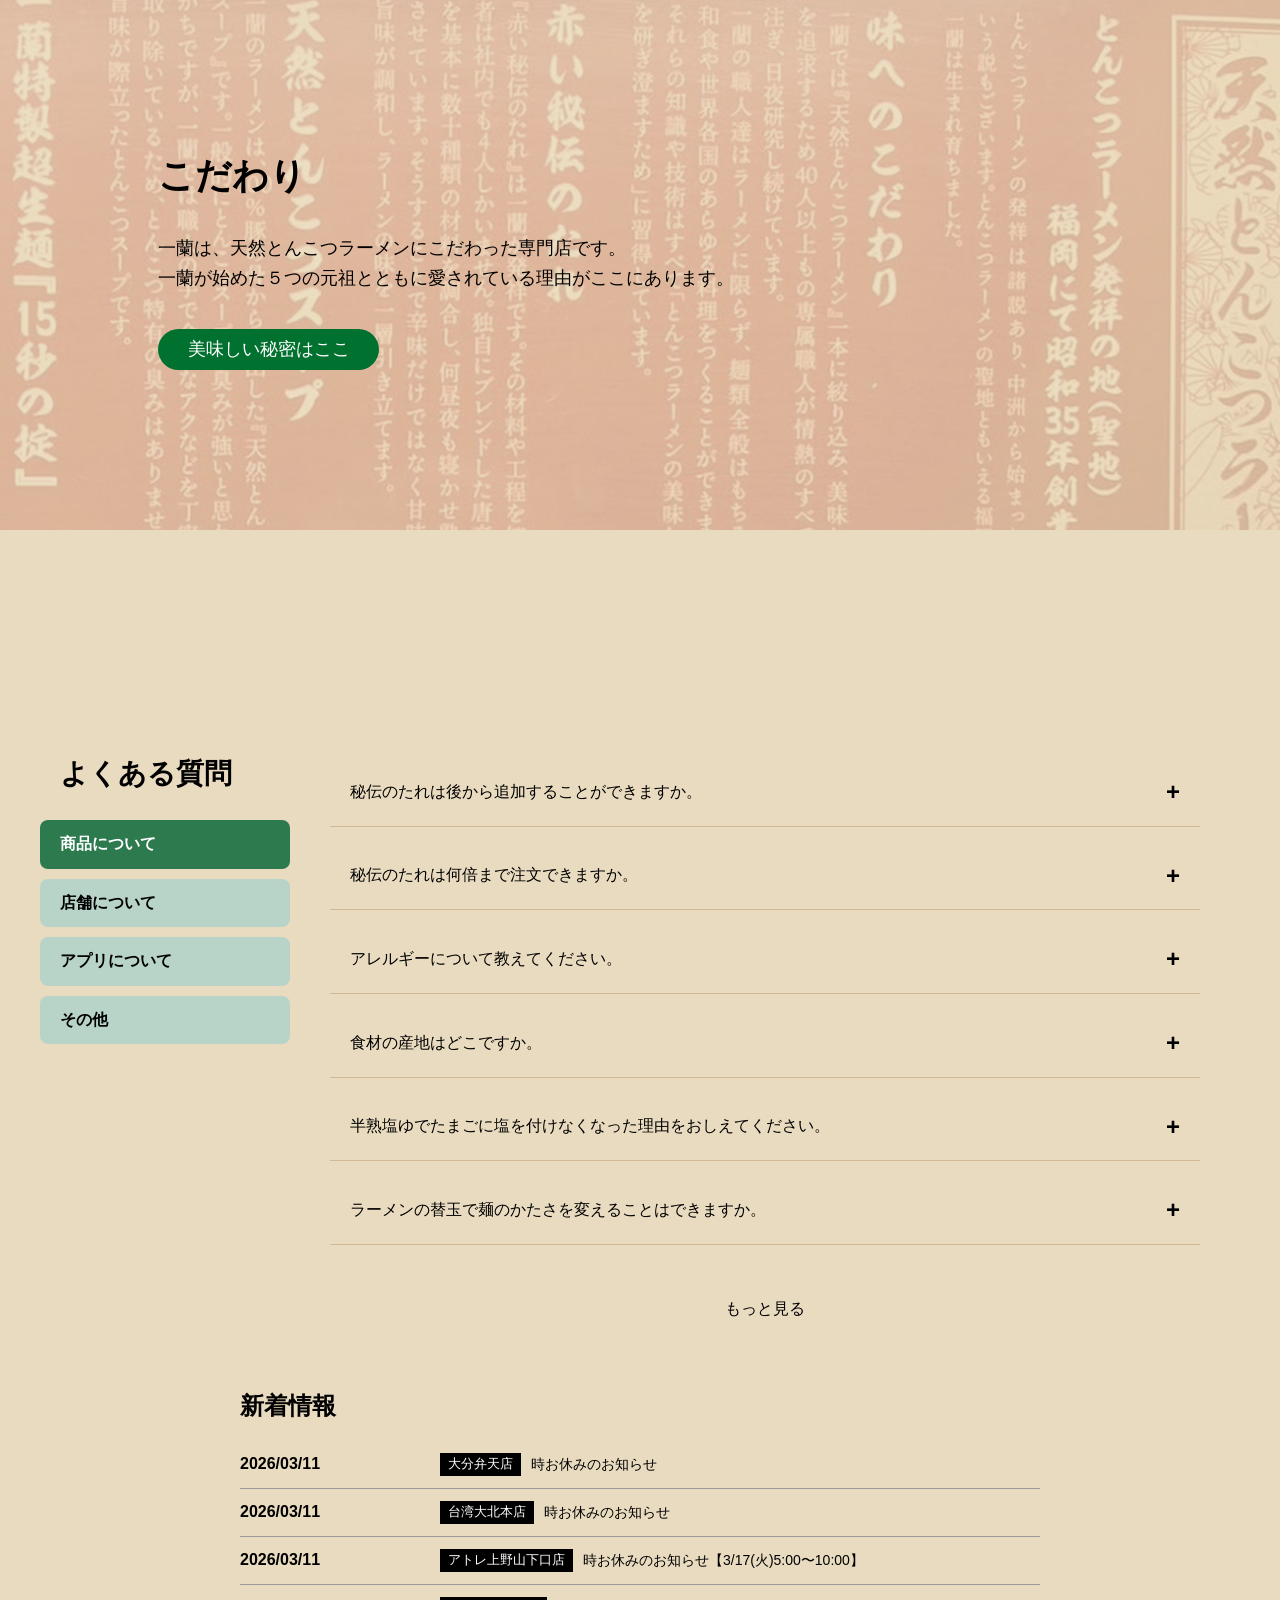
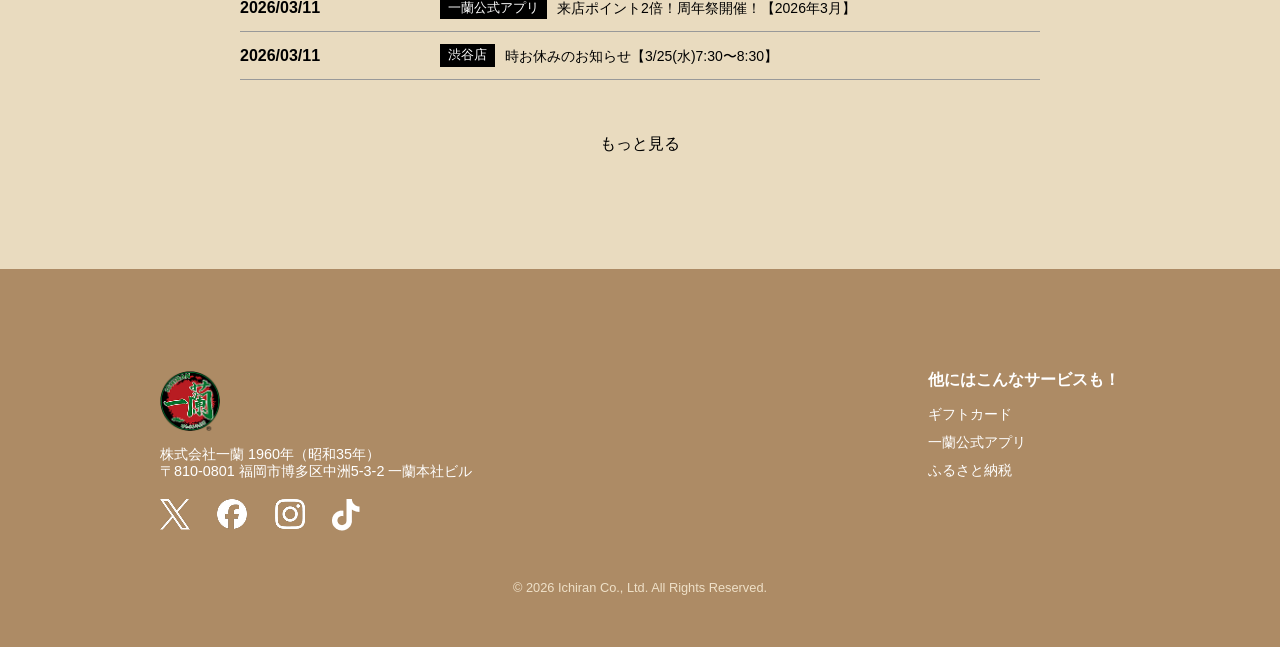
==== commit 3ea9cb21: "ニュースセクションの「もっと見る」リンクをボタンに変更しました" ====
--- a/index.html
+++ b/index.html
@@ -267,7 +267,7 @@
           </li>
         </ul>
 
-        <div class="news-more">もっと見る</div>
+        <button class="more-btn">もっと見る</button>
       </section>
     </main>
 
